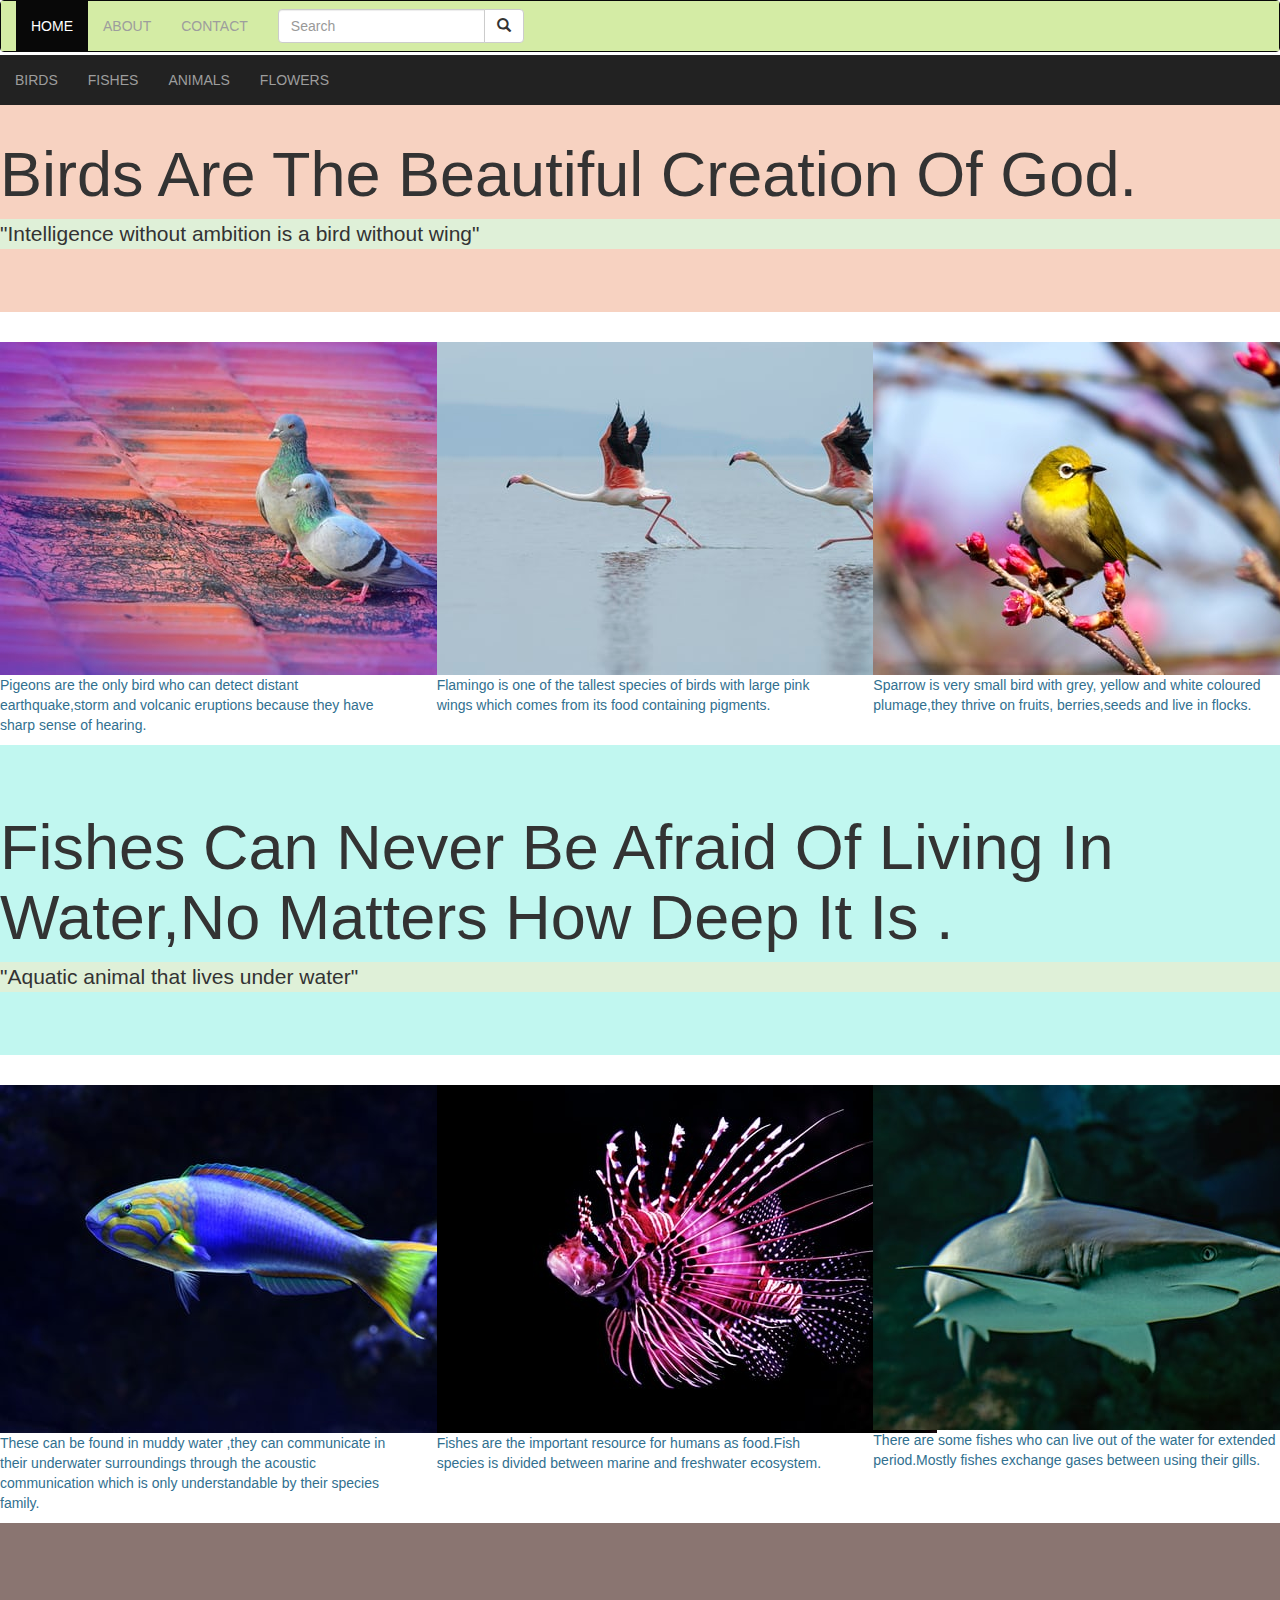
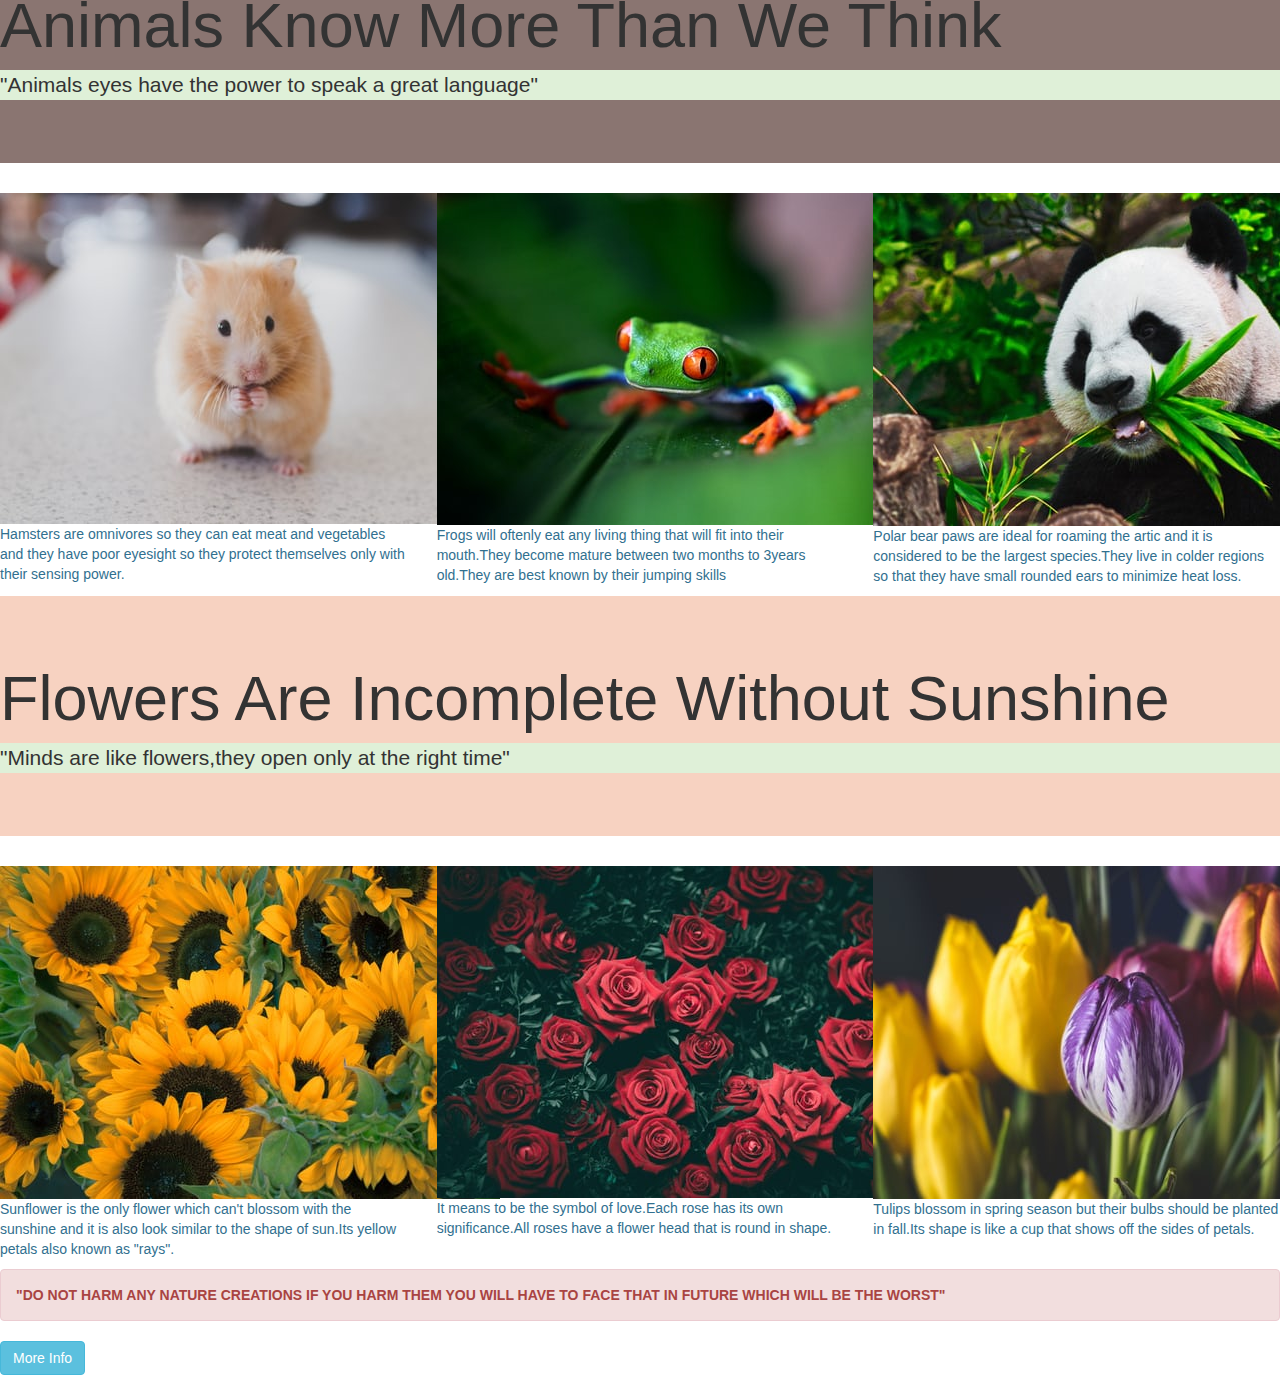
==== Bootstrap This/index.html @ 700aab02 "index" ====
<!DOCTYPE html> 
<html lang="en">
<head>
    <title>bootstrap This</title>
    <meta charset="utf-8">
  <meta name="viewport" content="width=device-width, initial-scale=1">
  <link rel="stylesheet" href="https://maxcdn.bootstrapcdn.com/bootstrap/3.4.1/css/bootstrap.min.css">
  <script src="https://ajax.googleapis.com/ajax/libs/jquery/3.5.1/jquery.min.js"></script>
  <script src="https://maxcdn.bootstrapcdn.com/bootstrap/3.4.1/js/bootstrap.min.js"></script>
</head>
<style>
body{
    position: relative;
}
.navbar-1{margin-top: 55px;}
</style>
    <nav class="navbar navbar-inverse bg-primary navbar-primary">
        <div class="container-fluid" style="background-color: rgb(212, 236, 165);">
            <ul class="nav navbar-nav">
                <li class="active"><a href="#">HOME</a></li>
                <li><a href="#">ABOUT</a></li>
                <li><a href="#">CONTACT</a></li>
            </ul>
                <form class=" navbar-form navbar-left" action="/action_page.php">
                    <div class="input-group">
                        <input type="text" class="form-control" placeholder="Search" name="search">
                <div class="input-group-btn">
                    <button class="btn btn-default" type="submit">
                        <i class="glyphicon glyphicon-search"></i>
                    </button>
                </div>
                    </div>
                </form>
    </nav>
    <body data-spy="scroll" data-target=".navbar-1" data-offset="50">
        <nav class="navbar-1 navbar-inverse navbar-fixed-top">
            <div class="container-fluid-1">
                <ul class="nav navbar-nav">
                    <li><a href="#Birds">BIRDS</a></li>
                    <li><a href="#Fishes">FISHES</a></li>
                    <li><a href="#Animals">ANIMALS</a></li>
                    <li><a href="#Flowers">FLOWERS</a></li>
                </ul>
            </div>
        </nav>

    
    <div class="container-fluid-1" id="Birds">
        <div class="jumbotron" style="background-color: rgb(247, 210, 193);">
            <h1 class="text-capitalize">Birds are the beautiful creation of god.</h1>
            <p class="bg-success">"Intelligence without ambition is a bird without wing"</p>
        </div>
    <div class="row">
        <div class="col-sm-4">
            <img src="images/image-2.jpg">
            <p class="text-info">Pigeons are the only bird who can detect distant earthquake,storm and volcanic eruptions because they have sharp sense of hearing.</p>
        </div>
        <div class="col-sm-4">
            <img src="images/image-3.jpg">
            <p class="text-info">Flamingo is one of the tallest species of birds with large pink wings which comes from its food containing pigments.</p>
        </div>
        <div class="col-sm-4">
            <img src="images/image-4.jpg">
            <p class="text-info">Sparrow is very small bird with grey, yellow and white coloured plumage,they thrive on fruits, berries,seeds and live in flocks.</p>
        </div>
    </div>
    </div>

    <div class="container-fluid-1" id="Fishes">
        <div class="jumbotron" style="background-color: rgb(193, 247, 240);">
            <h1 class="text-capitalize">Fishes can never be afraid of  living in water,no matters how deep it is .</h1>
            <p class="bg-success">"Aquatic animal that lives under water"</p>
        </div>
    <div class="row">
        <div class="col-sm-4">
            <img src="images/image-6.jpg">
            <p class="text-info"> These can be found in muddy water ,they can communicate in their underwater surroundings through the acoustic communication which is only understandable by their species family.</p>
        </div>
        <div class="col-sm-4">
            <img src="images/image-7.jpg">
            <p class="text-info">Fishes are the important resource for humans as food.Fish species is divided between marine and freshwater ecosystem.</p>
        </div>
        <div class="col-sm-4">
            <img src="images/image-8.jpg">
            <p class="text-info">There are some fishes who can live out of the water for extended period.Mostly fishes exchange gases between using their gills.</p>
        </div>
    </div>
</div>
 
    <div class="container-fluid-1" id="Animals">
        <div class="jumbotron" style="background-color: rgb(138, 117, 113);">
            <h1 class="text-capitalize">Animals know more than we think</h1>
            <p class="bg-success">"Animals eyes have the power to speak a great language"</p>
        </div>
    </div>
    <div class="row">
        <div class="col-sm-4">
            <img src="images/image-9.jpg">
            <p class="text-info">Hamsters are omnivores so they can eat meat and vegetables and they have poor eyesight so they protect themselves only with their sensing power.</p>
        </div>
        <div class="col-sm-4">
            <img src="images/image-10.jpg">
            <p class="text-info">Frogs will oftenly eat any living thing that will fit into their mouth.They become mature between two months to 3years old.They are best known by their jumping skills</p>
        </div>
        <div class="col-sm-4">
            <img src="images/image-11.jpg">
            <p class="text-info">Polar bear paws are ideal for roaming the artic and it is considered to be the largest species.They live in colder regions so that they have small rounded ears to minimize heat loss.</p>
        </div>
    </div>
</div>

<div class="container-fluid-1" id="Flowers">
    <div class="jumbotron" style="background-color: rgb(247, 210, 193);">
        <h1 class="text-capitalize">Flowers are incomplete without sunshine </h1>
        <p class="bg-success">"Minds are like flowers,they open only at the right time"</p>
    </div>
<div class="row">
    <div class="col-sm-4">
        <img src="images/image-12.jpg">
        <p class="text-info">Sunflower is the only flower which can't blossom with the sunshine and it is also look similar to the shape of sun.Its yellow petals also known as "rays".</p>
    </div>
    <div class="col-sm-4">
        <img src="images/image-13.jpg">
        <p class="text-info">It means to be the symbol of love.Each rose has its own significance.All roses have a flower head that is round in shape.</p>
    </div>
    <div class="col-sm-4">
        <img src="images/image-14.jpg">
        <p class="text-info">Tulips blossom in spring season but their bulbs should be planted in fall.Its shape is like a cup that shows off the sides of petals.</p>
    </div>
</div>
</div>
<div class="alert alert-danger" >
    <strong>"DO NOT HARM ANY NATURE CREATIONS IF YOU HARM THEM YOU WILL HAVE TO FACE THAT IN FUTURE WHICH WILL BE THE WORST"</strong>
</div>
<button type="button" class="btn btn-info" data-toggle="collapse" data-target="#demo" class="alig-center">More Info</button>
        <div id="demo" class="collapse" >Lorem ipsum dolor sit amet consectetur adipisicing elit. Iste natus non culpa quaerat aspernatur perspiciatis alias provident, cum nostrum magnam ut? Similique obcaecati omnis quae id sed repellendus facere qui?</div>
    
</body>
</html>
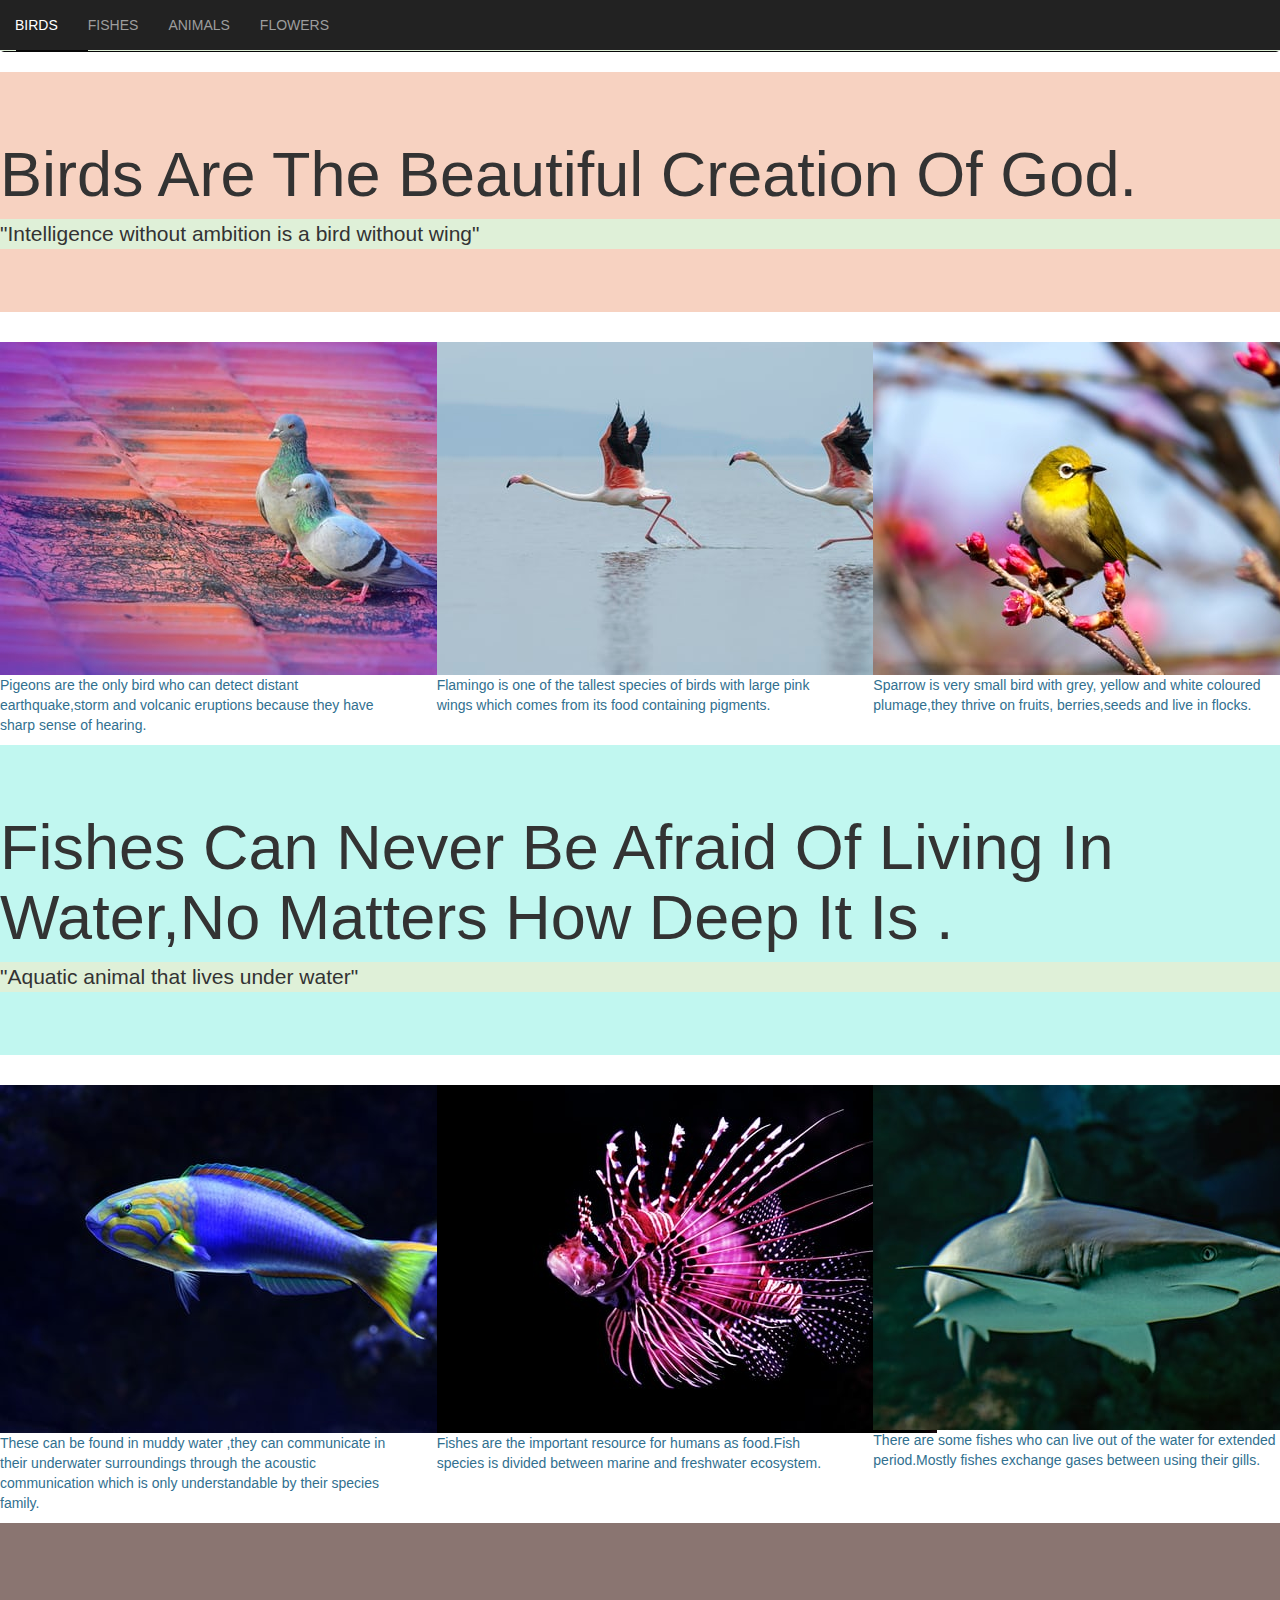
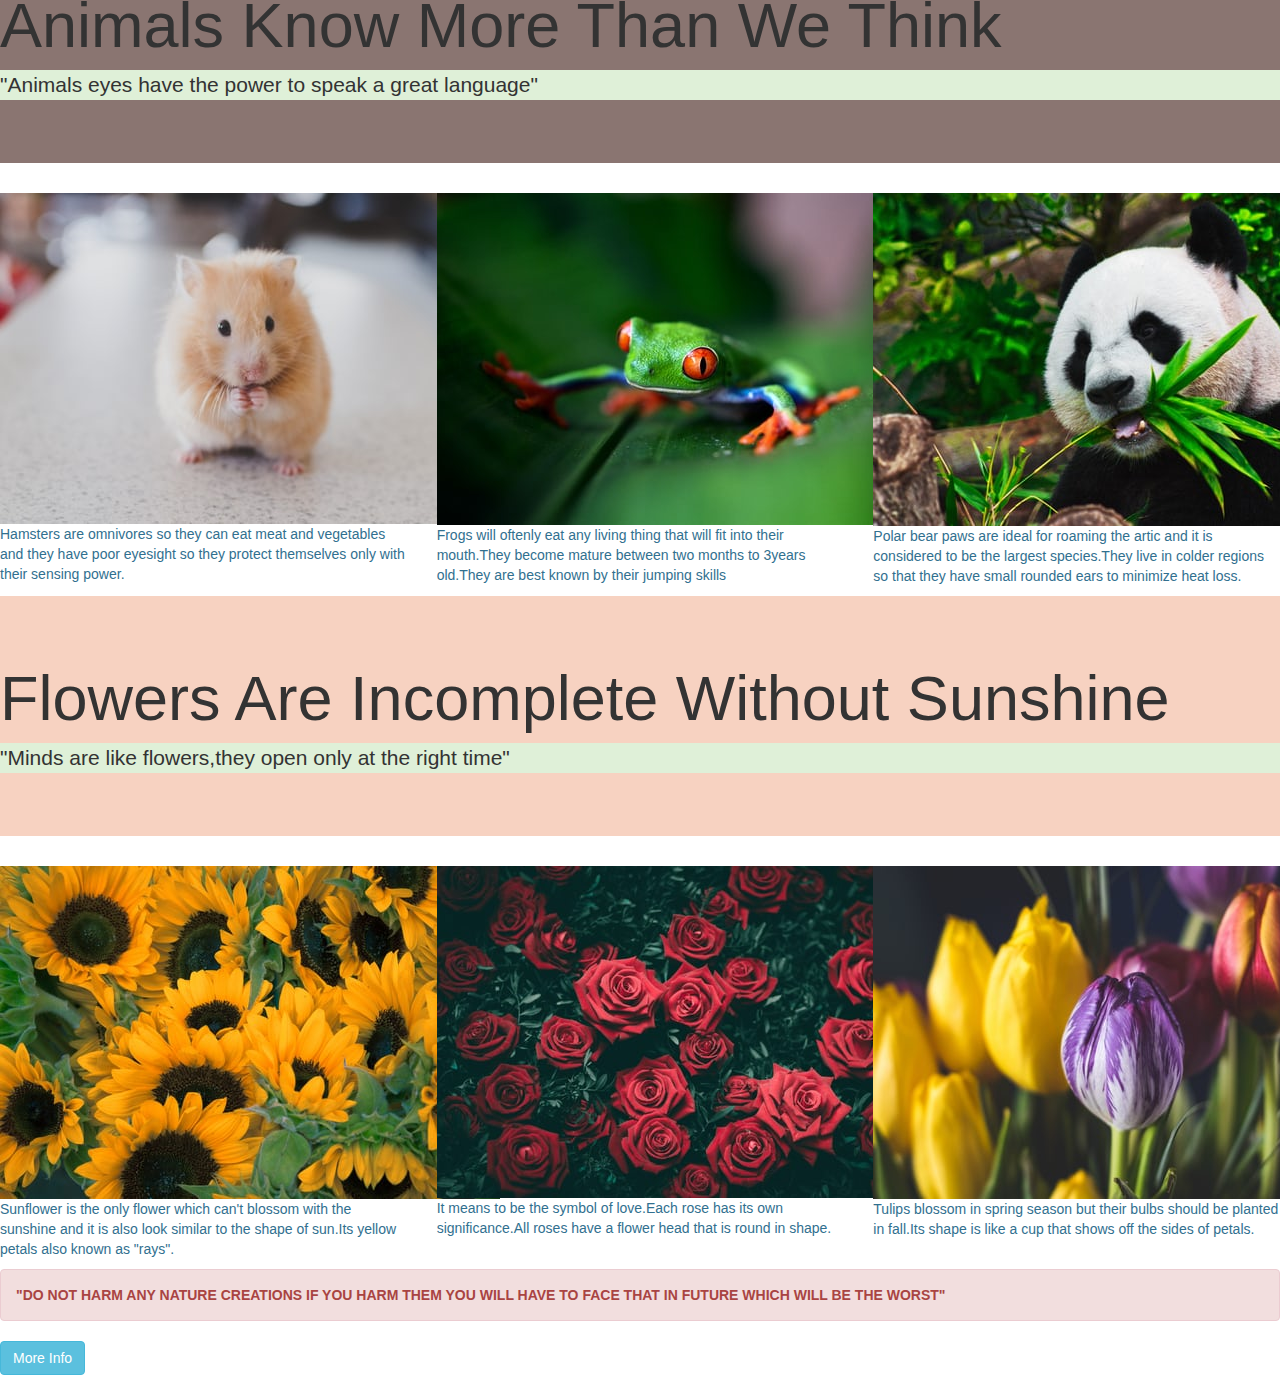
==== commit a4725d94: "index" ====
--- a/Bootstrap This/index.html
+++ b/Bootstrap This/index.html
@@ -8,14 +8,9 @@
   <script src="https://ajax.googleapis.com/ajax/libs/jquery/3.5.1/jquery.min.js"></script>
   <script src="https://maxcdn.bootstrapcdn.com/bootstrap/3.4.1/js/bootstrap.min.js"></script>
 </head>
-<style>
-body{
-    position: relative;
-}
-.navbar-1{margin-top: 55px;}
-</style>
+<body class="position-relative">
     <nav class="navbar navbar-inverse bg-primary navbar-primary">
-        <div class="container-fluid" style="background-color: rgb(212, 236, 165);">
+        <div class="container-fluid bg-success">
             <ul class="nav navbar-nav">
                 <li class="active"><a href="#">HOME</a></li>
                 <li><a href="#">ABOUT</a></li>
@@ -33,7 +28,7 @@
                 </form>
     </nav>
     <body data-spy="scroll" data-target=".navbar-1" data-offset="50">
-        <nav class="navbar-1 navbar-inverse navbar-fixed-top">
+        <nav class="navbar-1 navbar-inverse navbar-fixed-top mt-4">
             <div class="container-fluid-1">
                 <ul class="nav navbar-nav">
                     <li><a href="#Birds">BIRDS</a></li>
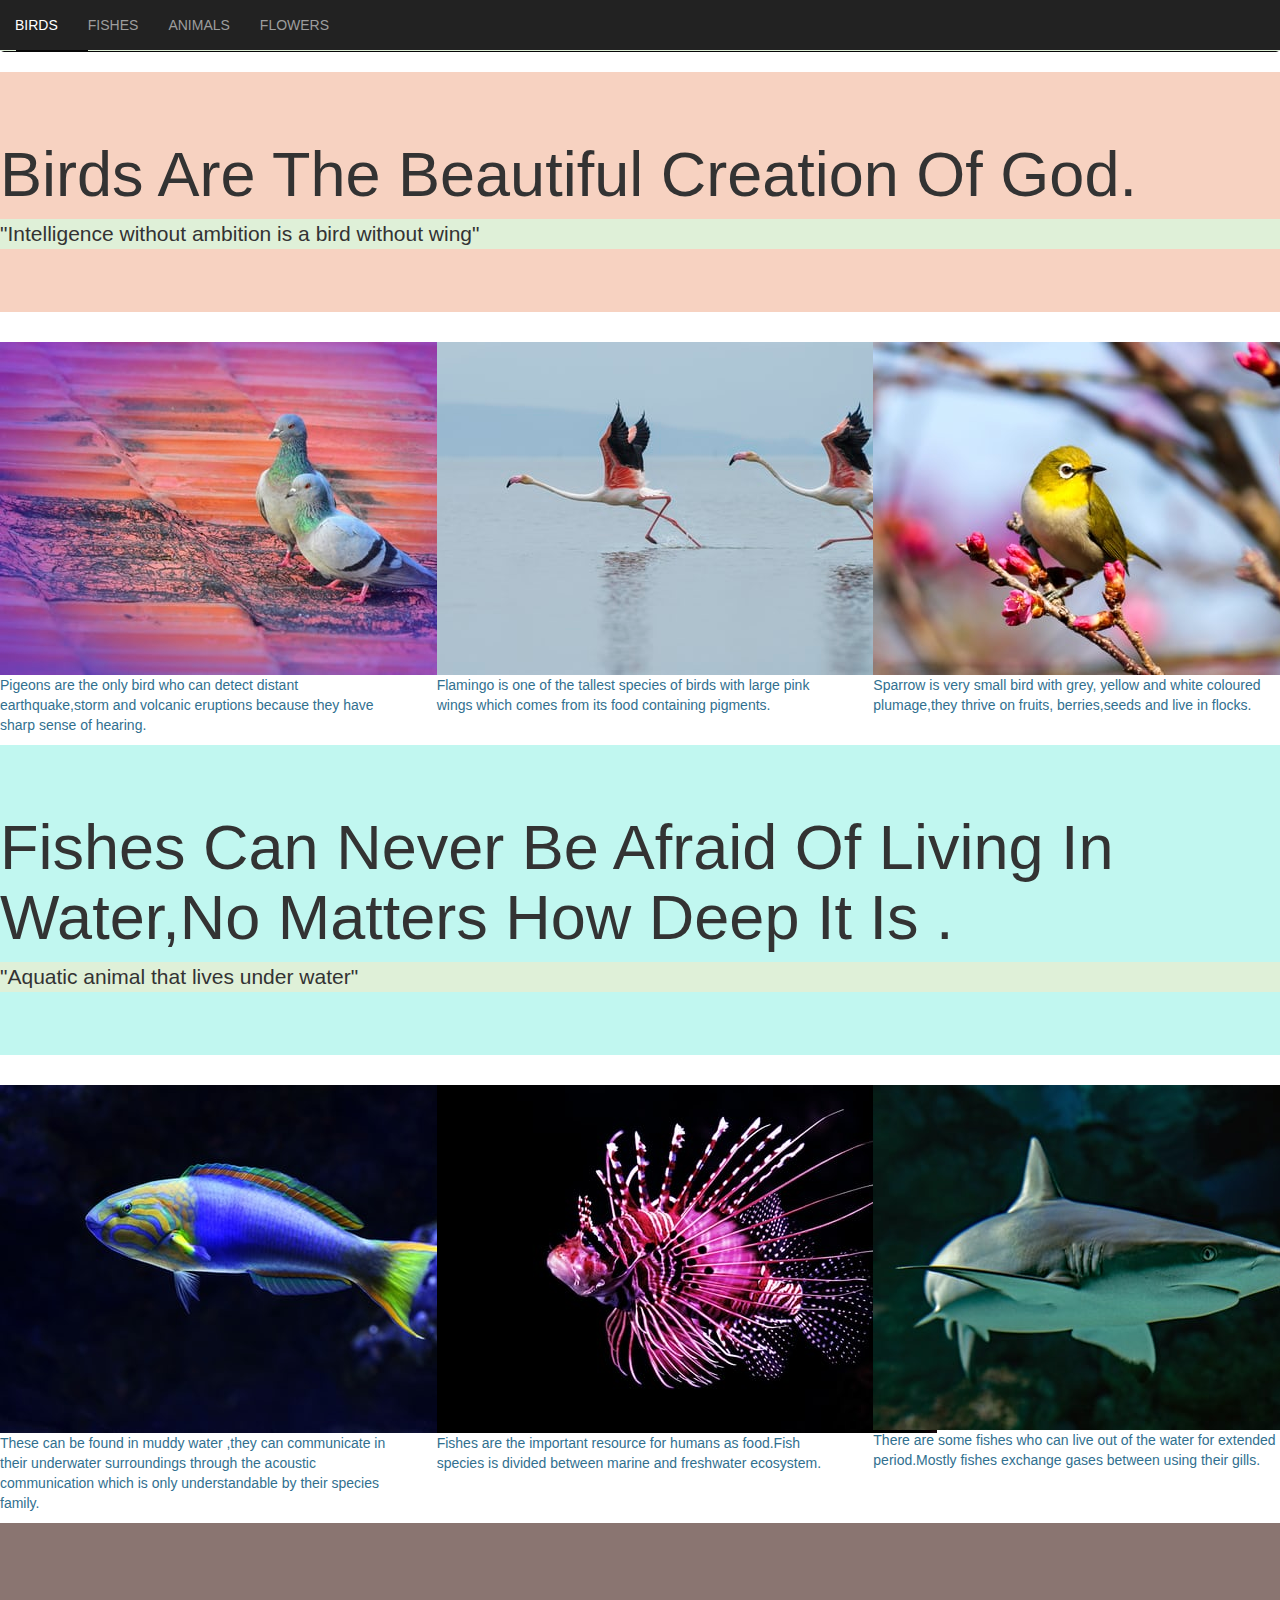
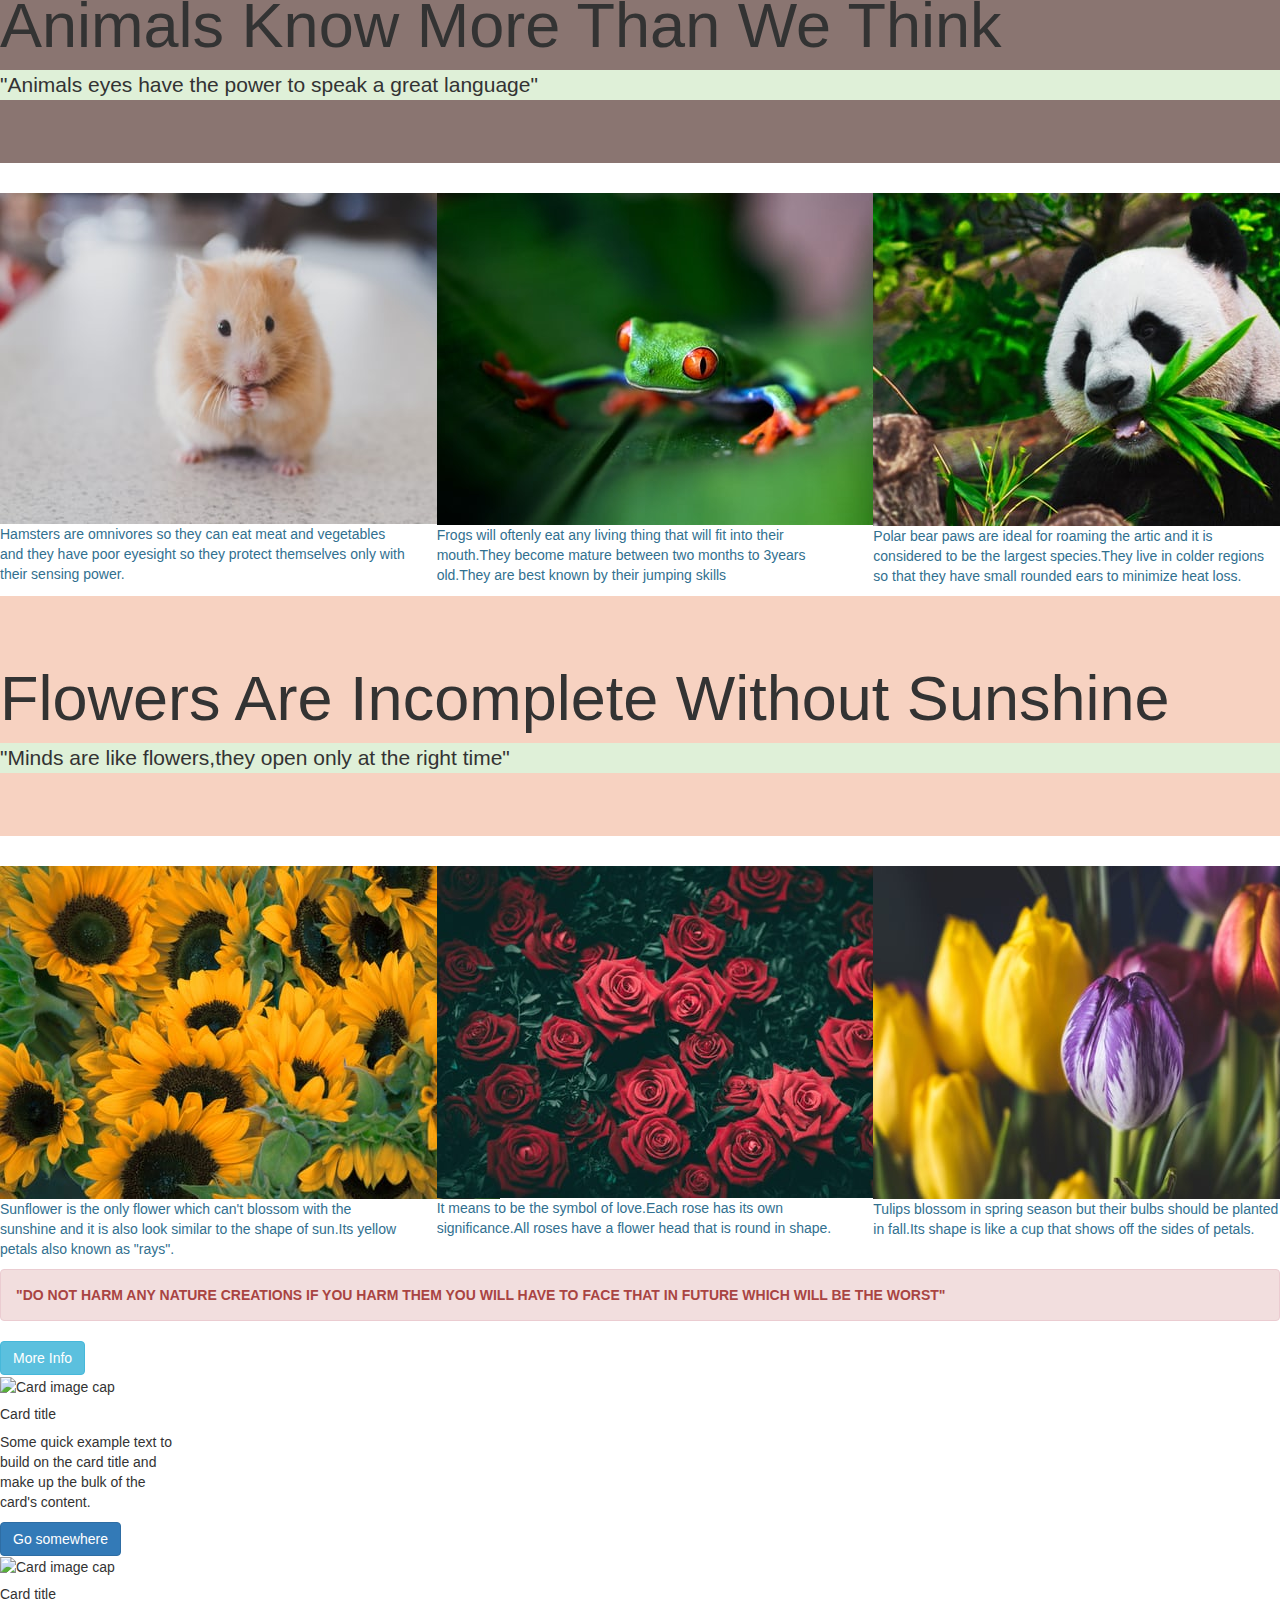
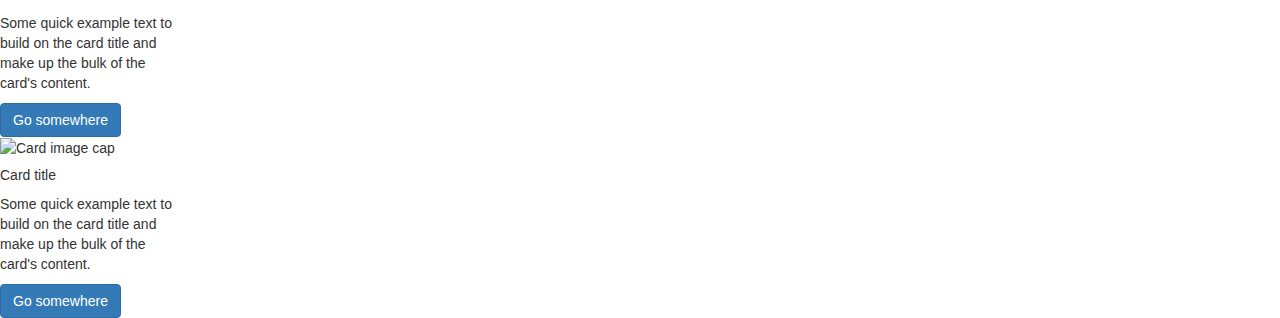
==== commit 254a284f: "index" ====
--- a/Bootstrap This/index.html
+++ b/Bootstrap This/index.html
@@ -28,7 +28,7 @@
                 </form>
     </nav>
     <body data-spy="scroll" data-target=".navbar-1" data-offset="50">
-        <nav class="navbar-1 navbar-inverse navbar-fixed-top mt-4">
+        <nav class="navbar-1 navbar-inverse navbar-fixed-top ">
             <div class="container-fluid-1">
                 <ul class="nav navbar-nav">
                     <li><a href="#Birds">BIRDS</a></li>
@@ -129,6 +129,27 @@
 </div>
 <button type="button" class="btn btn-info" data-toggle="collapse" data-target="#demo" class="alig-center">More Info</button>
         <div id="demo" class="collapse" >Lorem ipsum dolor sit amet consectetur adipisicing elit. Iste natus non culpa quaerat aspernatur perspiciatis alias provident, cum nostrum magnam ut? Similique obcaecati omnis quae id sed repellendus facere qui?</div>
-    
+        <div class="card" style="width: 18rem;">
+            <img class="card-img-top" src="..." alt="Card image cap">
+            <div class="card-body">
+              <h5 class="card-title">Card title</h5>
+              <p class="card-text">Some quick example text to build on the card title and make up the bulk of the card's content.</p>
+              <a href="#" class="btn btn-primary">Go somewhere</a>
+            </div>
+          <div class="card" style="width: 18rem;">
+            <img class="card-img-top" src="..." alt="Card image cap">
+            <div class="card-body">
+              <h5 class="card-title">Card title</h5>
+              <p class="card-text">Some quick example text to build on the card title and make up the bulk of the card's content.</p>
+              <a href="#" class="btn btn-primary">Go somewhere</a>
+            </div>
+          <div class="card" style="width: 18rem;">
+            <img class="card-img-top" src="..." alt="Card image cap">
+            <div class="card-body">
+              <h5 class="card-title">Card title</h5>
+              <p class="card-text">Some quick example text to build on the card title and make up the bulk of the card's content.</p>
+              <a href="#" class="btn btn-primary">Go somewhere</a>
+            </div>
+          </div>
 </body>
 </html>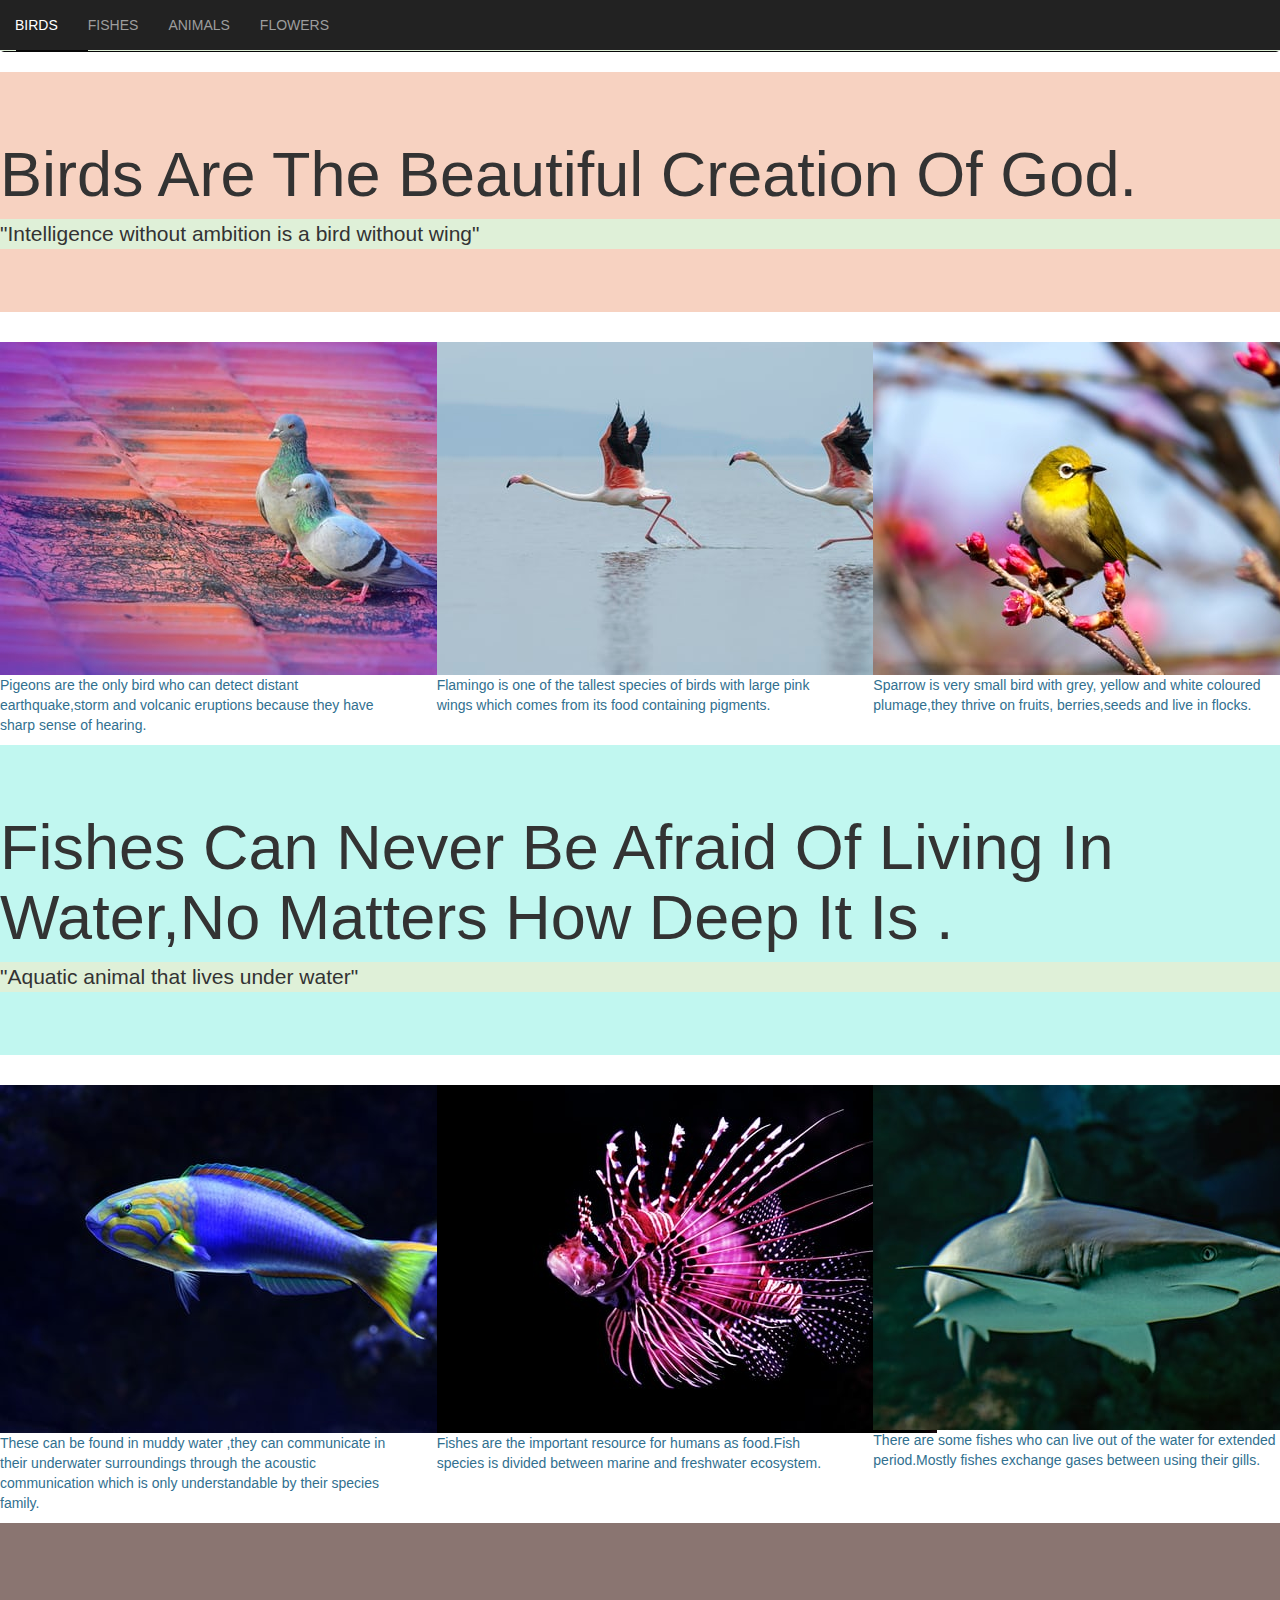
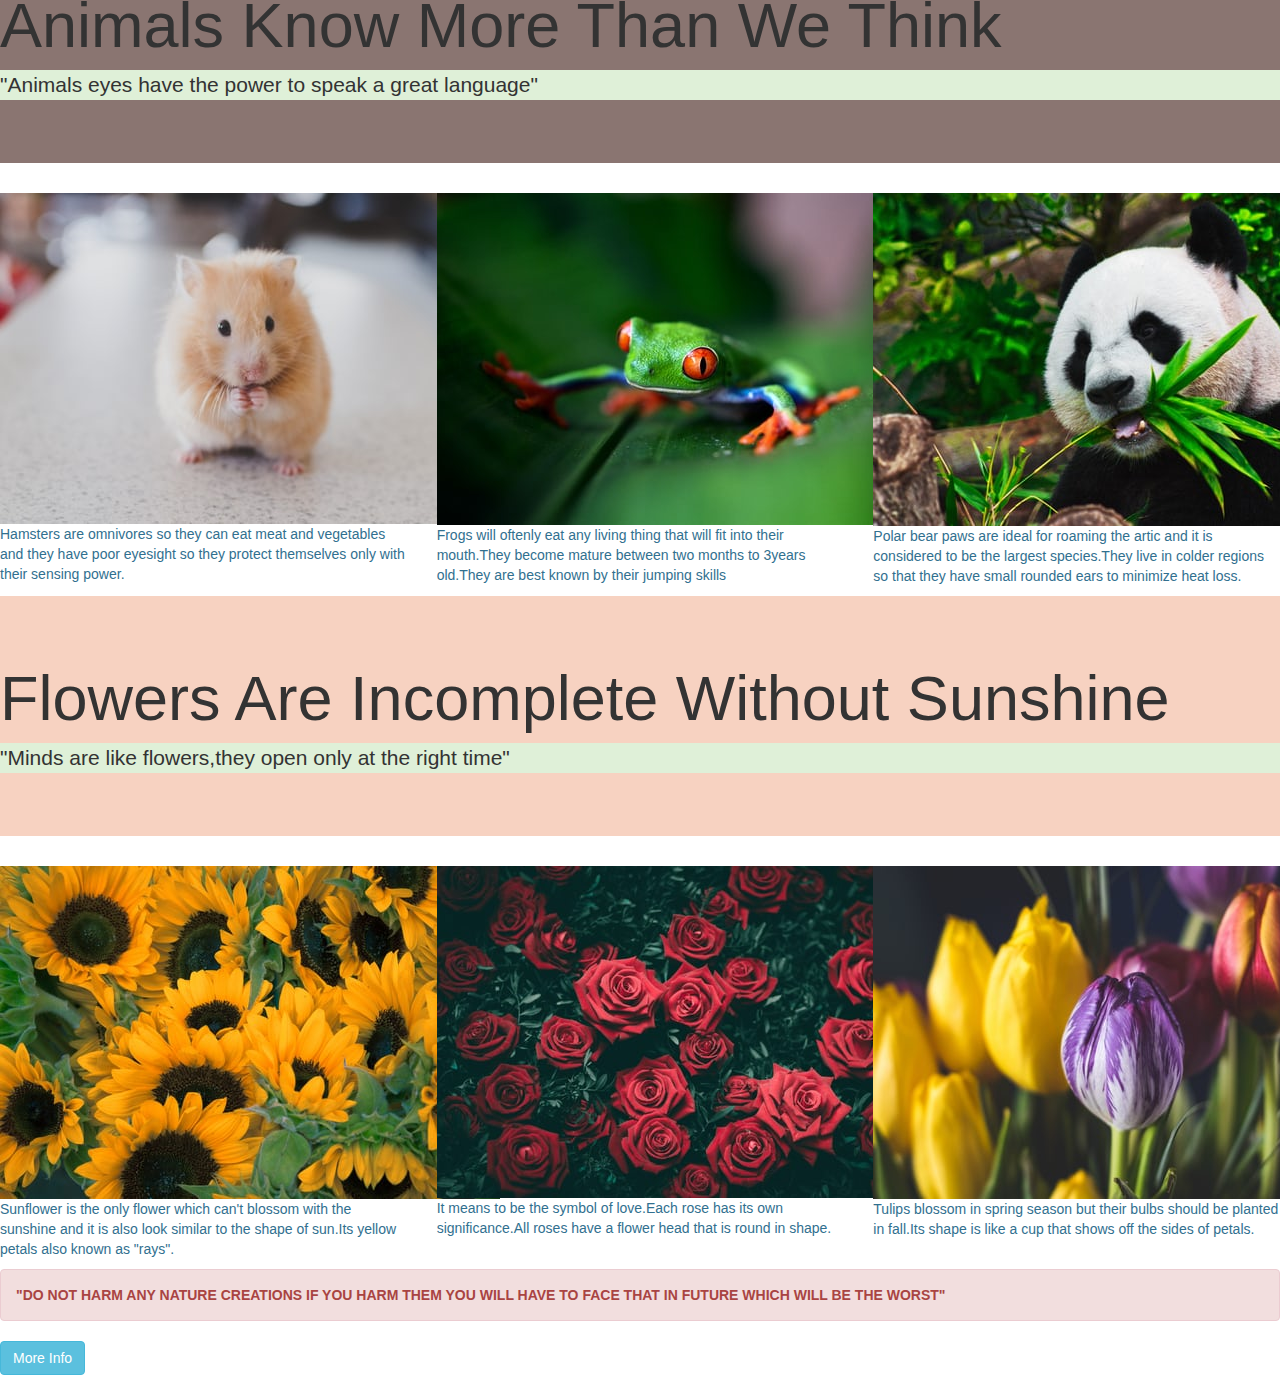
==== commit 16fa0926: "images" ====
--- a/Bootstrap This/index.html
+++ b/Bootstrap This/index.html
@@ -129,27 +129,6 @@
 </div>
 <button type="button" class="btn btn-info" data-toggle="collapse" data-target="#demo" class="alig-center">More Info</button>
         <div id="demo" class="collapse" >Lorem ipsum dolor sit amet consectetur adipisicing elit. Iste natus non culpa quaerat aspernatur perspiciatis alias provident, cum nostrum magnam ut? Similique obcaecati omnis quae id sed repellendus facere qui?</div>
-        <div class="card" style="width: 18rem;">
-            <img class="card-img-top" src="..." alt="Card image cap">
-            <div class="card-body">
-              <h5 class="card-title">Card title</h5>
-              <p class="card-text">Some quick example text to build on the card title and make up the bulk of the card's content.</p>
-              <a href="#" class="btn btn-primary">Go somewhere</a>
-            </div>
-          <div class="card" style="width: 18rem;">
-            <img class="card-img-top" src="..." alt="Card image cap">
-            <div class="card-body">
-              <h5 class="card-title">Card title</h5>
-              <p class="card-text">Some quick example text to build on the card title and make up the bulk of the card's content.</p>
-              <a href="#" class="btn btn-primary">Go somewhere</a>
-            </div>
-          <div class="card" style="width: 18rem;">
-            <img class="card-img-top" src="..." alt="Card image cap">
-            <div class="card-body">
-              <h5 class="card-title">Card title</h5>
-              <p class="card-text">Some quick example text to build on the card title and make up the bulk of the card's content.</p>
-              <a href="#" class="btn btn-primary">Go somewhere</a>
-            </div>
-          </div>
+        
 </body>
 </html>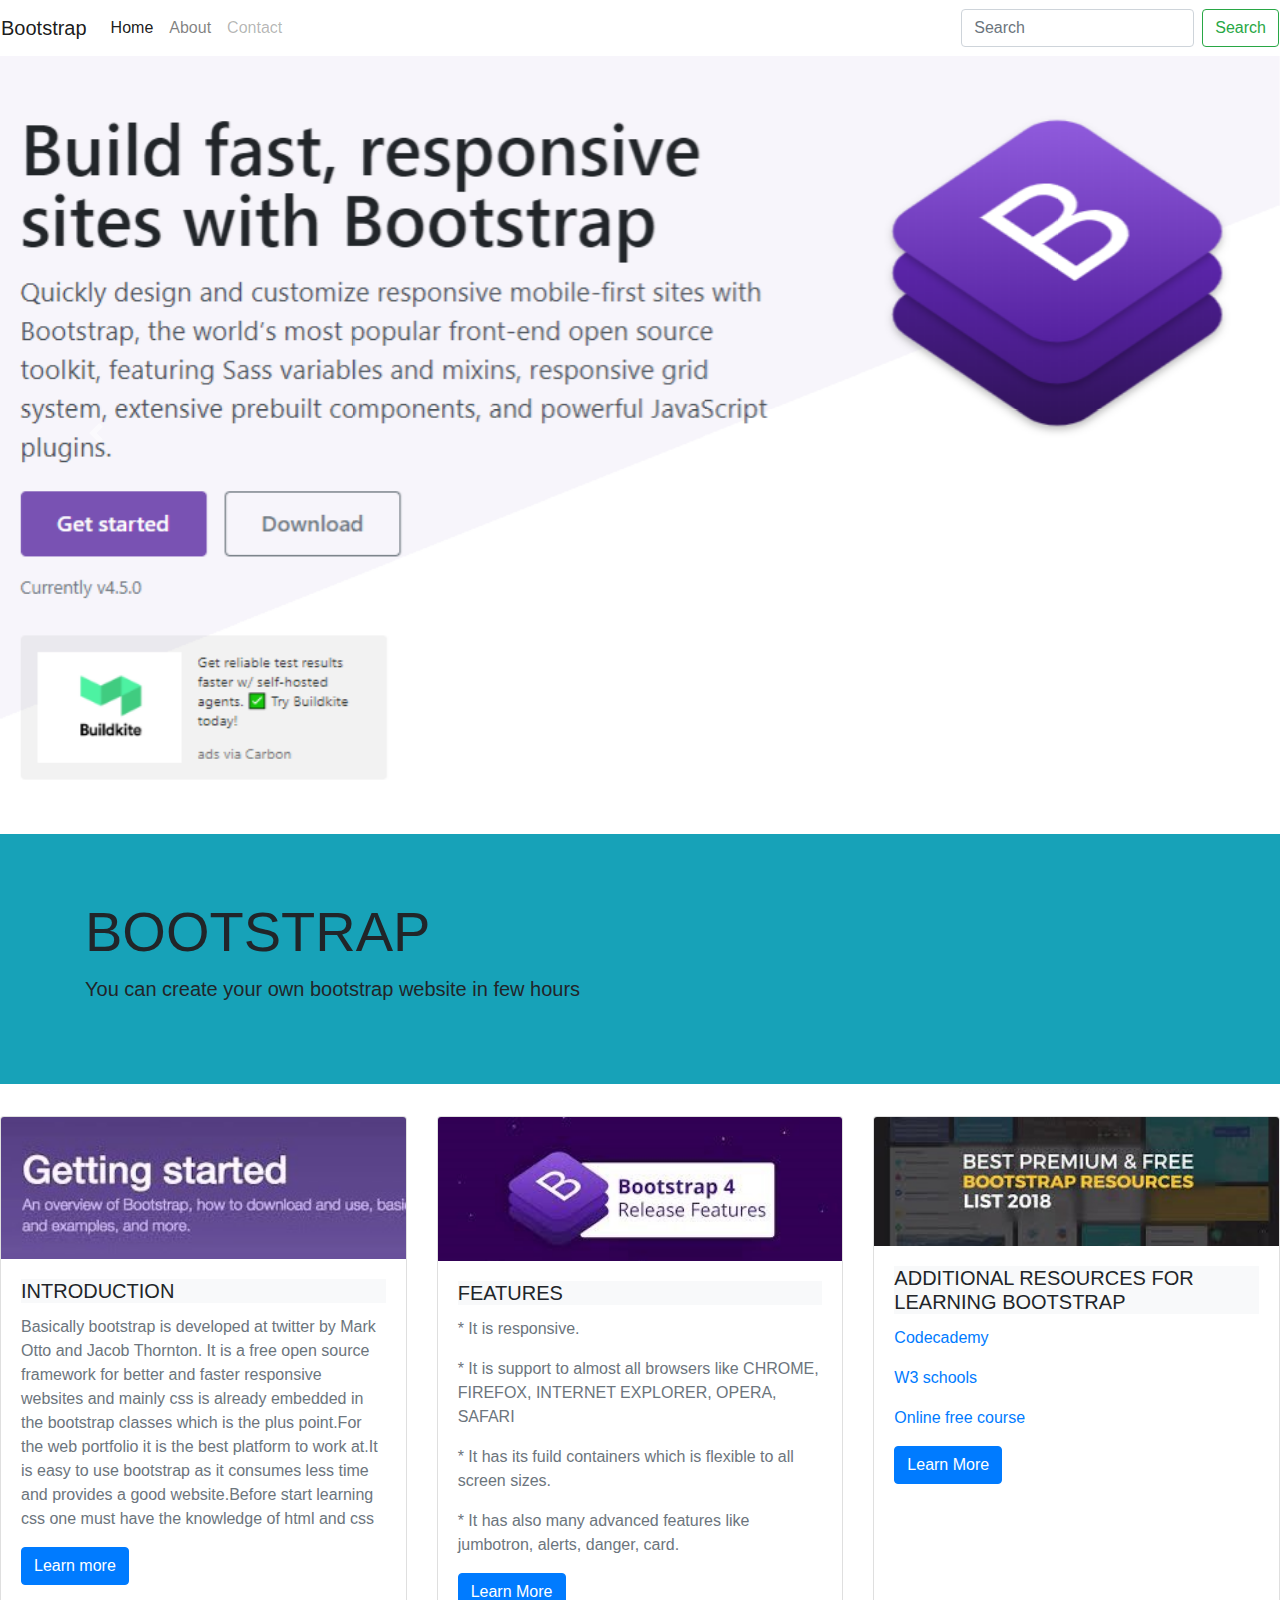
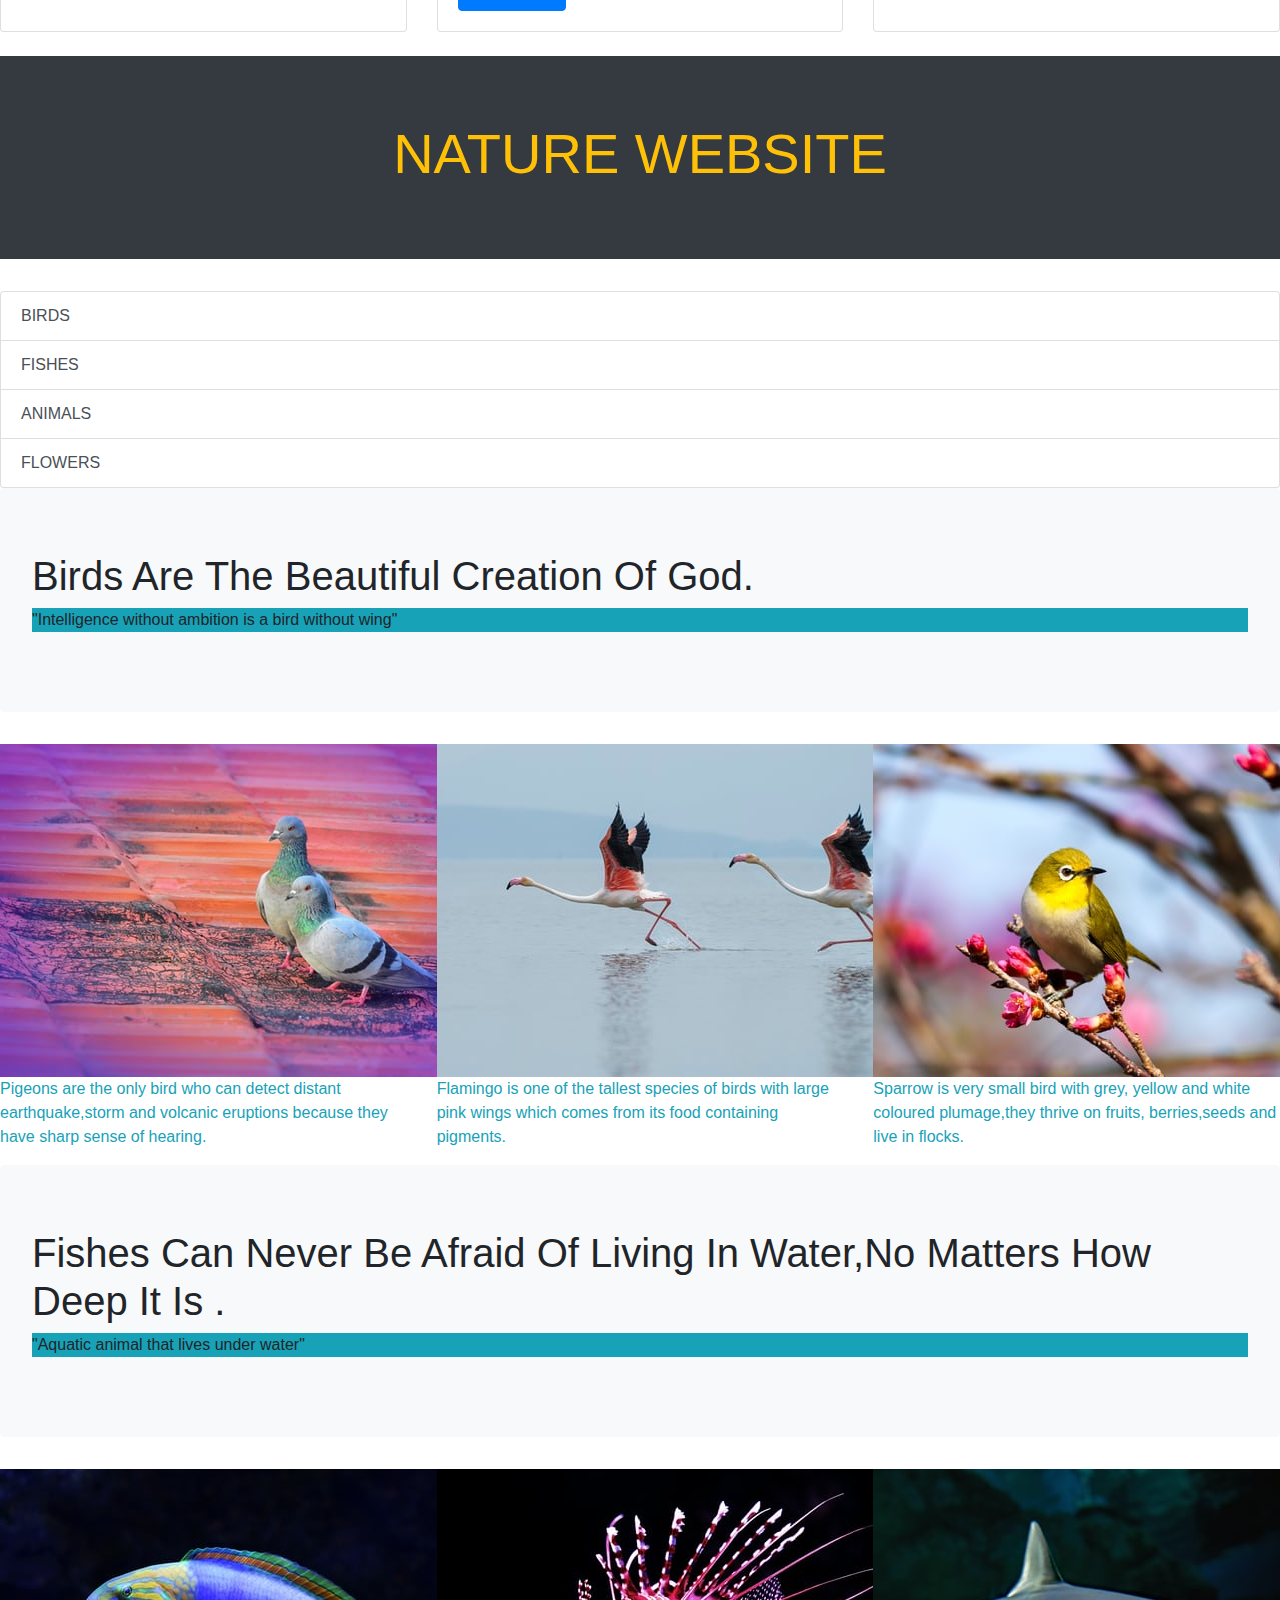
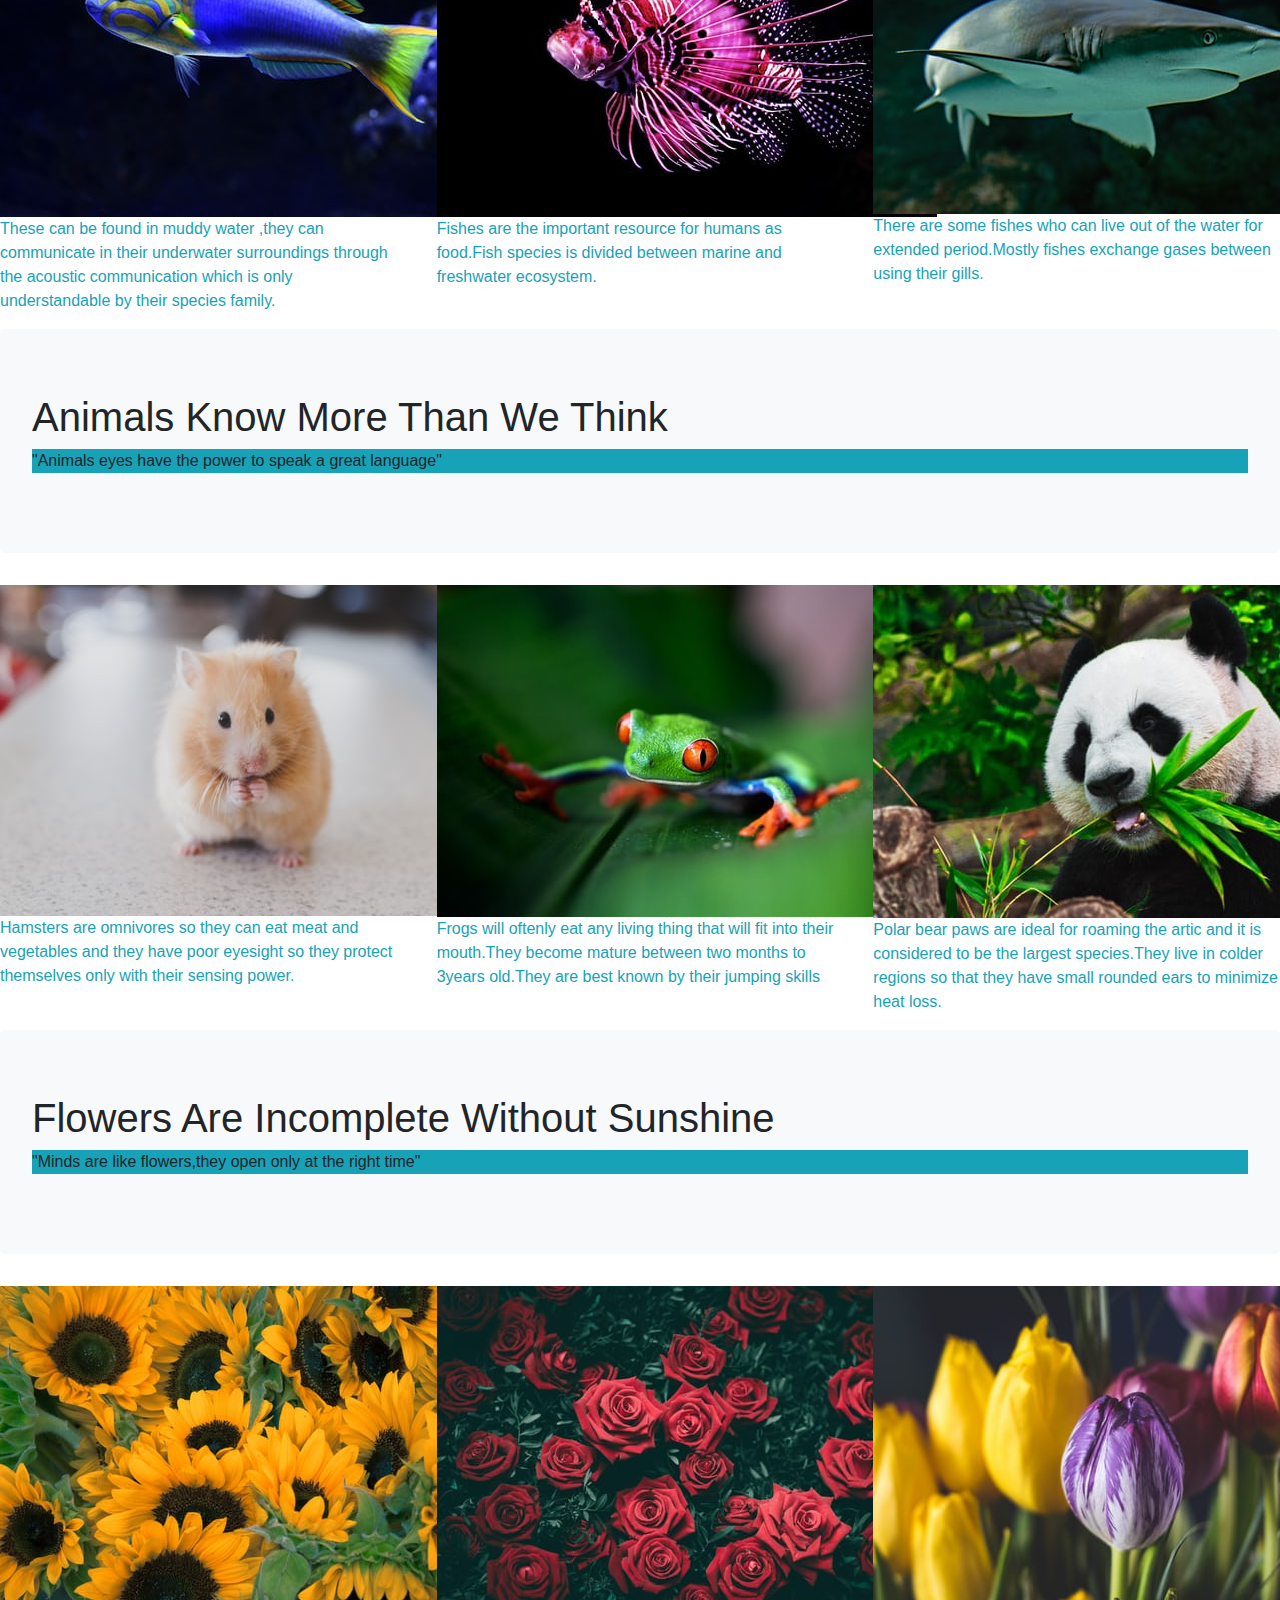
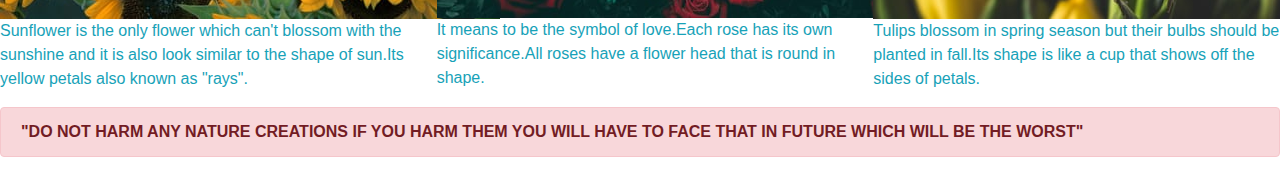
==== commit 81d1af9a: "index" ====
--- a/Bootstrap This/index.html
+++ b/Bootstrap This/index.html
@@ -1,134 +1,216 @@
-<!DOCTYPE html> 
+<!doctype html>
 <html lang="en">
-<head>
-    <title>bootstrap This</title>
+  <head>
+    <!-- Required meta tags -->
     <meta charset="utf-8">
-  <meta name="viewport" content="width=device-width, initial-scale=1">
-  <link rel="stylesheet" href="https://maxcdn.bootstrapcdn.com/bootstrap/3.4.1/css/bootstrap.min.css">
-  <script src="https://ajax.googleapis.com/ajax/libs/jquery/3.5.1/jquery.min.js"></script>
-  <script src="https://maxcdn.bootstrapcdn.com/bootstrap/3.4.1/js/bootstrap.min.js"></script>
-</head>
-<body class="position-relative">
-    <nav class="navbar navbar-inverse bg-primary navbar-primary">
-        <div class="container-fluid bg-success">
-            <ul class="nav navbar-nav">
-                <li class="active"><a href="#">HOME</a></li>
-                <li><a href="#">ABOUT</a></li>
-                <li><a href="#">CONTACT</a></li>
-            </ul>
-                <form class=" navbar-form navbar-left" action="/action_page.php">
-                    <div class="input-group">
-                        <input type="text" class="form-control" placeholder="Search" name="search">
-                <div class="input-group-btn">
-                    <button class="btn btn-default" type="submit">
-                        <i class="glyphicon glyphicon-search"></i>
-                    </button>
+    <meta name="viewport" content="width=device-width, initial-scale=1, shrink-to-fit=no">
+
+    <!-- Bootstrap CSS -->
+    <link rel="stylesheet" href="https://maxcdn.bootstrapcdn.com/bootstrap/4.0.0/css/bootstrap.min.css" integrity="sha384-Gn5384xqQ1aoWXA+058RXPxPg6fy4IWvTNh0E263XmFcJlSAwiGgFAW/dAiS6JXm" crossorigin="anonymous">
+
+    <title>Bootstrap this</title>
+  </head>
+  <body>
+    <div class="container-xl">
+        <header class="row">
+            <nav class=" col-12 navbar navbar-expand-lg navbar-light bg-body">
+                <button class="navbar-toggler" type="button" data-toggle="collapse" data-target="#navbarTogglerDemo01" aria-controls="navbarTogglerDemo01" aria-expanded="false" aria-label="Toggle navigation">
+                  <span class="navbar-toggler-icon"></span>
+                </button>
+                <div class="collapse navbar-collapse" id="navbarTogglerDemo01">
+                  <a class="navbar-brand" href="#">Bootstrap</a>
+                  <ul class="navbar-nav mr-auto mt-2 mt-lg-0">
+                    <li class="nav-item active">
+                      <a class="nav-link" href="#">Home <span class="sr-only">(current)</span></a>
+                    </li>
+                    <li class="nav-item">
+                      <a class="nav-link" href="#">About</a>
+                    </li>
+                    <li class="nav-item">
+                      <a class="nav-link disabled" href="#">Contact</a>
+                    </li>
+                  </ul>
+                  <form class="form-inline my-2 my-lg-0">
+                    <input class="form-control mr-sm-2" type="search" placeholder="Search" aria-label="Search">
+                    <button class="btn btn-outline-success my-2 my-sm-0" type="submit">Search</button>
+                  </form>
                 </div>
-                    </div>
-                </form>
-    </nav>
-    <body data-spy="scroll" data-target=".navbar-1" data-offset="50">
-        <nav class="navbar-1 navbar-inverse navbar-fixed-top ">
-            <div class="container-fluid-1">
-                <ul class="nav navbar-nav">
-                    <li><a href="#Birds">BIRDS</a></li>
-                    <li><a href="#Fishes">FISHES</a></li>
-                    <li><a href="#Animals">ANIMALS</a></li>
-                    <li><a href="#Flowers">FLOWERS</a></li>
-                </ul>
-            </div>
-        </nav>
-
+              </nav>
+        </header>
+        <div id="carouselExampleControls" class="carousel slide" data-ride="carousel">
+            <div class="carousel-inner">
+              <div class="carousel-item active">
+                <img class="d-block w-100" src="images/b1.jpg" alt="placeholder image">
+              </div>
+              <div class="carousel-item">
+                <img class="d-block w-100" src="images/b2.jpg" alt="placeholder image">
+              </div>
+              <div class="carousel-item">
+                <img class="d-block w-100" src="images/b3.jpg" alt="placeholder image">
+              </div>
+              <div class="carousel-item">
+                <img class="d-block w-100" src="images/b4.jpg" alt="placeholder image">
+              </div>
+            </div>
+            <a class="carousel-control-prev" href="#carouselExampleControls" role="button" data-slide="prev">
+              <span class="carousel-control-prev-icon" aria-hidden="true"></span>
+              <span class="sr-only">Previous</span>
+            </a>
+            <a class="carousel-control-next" href="#carouselExampleControls" role="button" data-slide="next">
+              <span class="carousel-control-next-icon" aria-hidden="true"></span>
+              <span class="sr-only">Next</span>
+            </a>
+          </div>
+
+          <div class="jumbotron jumbotron-fluid bg-info mt-4">
+            <div class="container">
+              <h1 class="display-4"> BOOTSTRAP</h1>
+              <p class="lead">You can create your own bootstrap website in few hours</p>
+            </div>
+          </div>
+
+          <div class="card-deck mt-4">
+            <div class="card">
+              <img class="card-img-top" src="images/b6.jpg" alt="placeholder image">
+              <div class="card-body">
+                <h5 class="card-title bg-light">INTRODUCTION</h5>
+                <p class="card-text text-muted"> Basically bootstrap is developed at twitter by Mark Otto and Jacob Thornton.
+                 It is a free open source framework for better and faster responsive websites and mainly css is already embedded in the bootstrap classes which is the plus point.For the web portfolio it is the best platform to work at.It is easy to use bootstrap as it consumes less time and provides a good website.Before start learning css one must have the knowledge of html and css</p>
+                 <a href="#" class="btn btn-primary">Learn more</a>
+              </div>
+            </div>
+            <div class="card">
+              <img class="card-img-top" src="images/b8.jpg" alt="placeholder image">
+              <div class="card-body">
+                <h5 class="card-title bg-light">FEATURES</h5>
+                <p class="card-text text-muted">* It is responsive.</p>
+                <p class="text-muted">* It is support to almost all browsers like CHROME, FIREFOX, INTERNET EXPLORER, OPERA, SAFARI</p>
+                <p class="text-muted">* It has its fuild containers which is flexible to all screen sizes.</p>
+                <p class="text-muted">* It has also many advanced features like jumbotron, alerts, danger, card.</p>
+                <a href="#" class="btn btn-primary">Learn More</a>
+              </div>
+            </div>
+            <div class="card">
+              <img class="card-img-top" src="images/b7.jpg" alt="Card image cap">
+              <div class="card-body">
+                <h5 class="card-title bg-light">ADDITIONAL RESOURCES FOR LEARNING BOOTSTRAP</h5>
+                <p class="card-text text-danger"> <a href="https://www.codecademy.com/catalog">Codecademy</a></p>
+                <p class="card-text text-danger"> <a href="https://www.w3schools.com/bootstrap/default.asp">W3 schools</a></p>
+                <p class="card-text text-danger"> <a href="https://getbootstrap.com/">Online free course</a></p>
+                <a href="#" class="btn btn-primary">Learn More</a>
+              </div>
+            </div>
+          </div>
+
+          <div class="jumbotron jumbotron-fluid mt-4 bg-dark">
+            <div class="container">
+              <h1 class="display-4 text-center text-warning">NATURE WEBSITE</h1>
+            </div>
+          </div>
+
+          <div id="list-example" class="list-group mt-4">
+            <a class="list-group-item list-group-item-action" href="#Birds">BIRDS</a>
+            <a class="list-group-item list-group-item-action" href="#Fishes">FISHES</a>
+            <a class="list-group-item list-group-item-action" href="#Animals">ANIMALS</a>
+            <a class="list-group-item list-group-item-action" href="#Flowers">FLOWERS</a>
+          </div>
+          <div data-spy="scroll" data-target="#list-example" data-offset="0" class="scrollspy-example">
+            <div class="container-fluid-1" id="Birds">
+            <div class="jumbotron bg-light">
+                <h1 class="text-capitalize">Birds are the beautiful creation of god.</h1>
+                <p class="bg-info">"Intelligence without ambition is a bird without wing"</p>
+            </div>
+        <div class="row">
+            <div class="col-sm-4">
+                <img src="images/image-2.jpg">
+                <p class="text-info">Pigeons are the only bird who can detect distant earthquake,storm and volcanic eruptions because they have sharp sense of hearing.</p>
+            </div>
+            <div class="col-sm-4">
+                <img src="images/image-3.jpg">
+                <p class="text-info">Flamingo is one of the tallest species of birds with large pink wings which comes from its food containing pigments.</p>
+            </div>
+            <div class="col-sm-4">
+                <img src="images/image-4.jpg">
+                <p class="text-info">Sparrow is very small bird with grey, yellow and white coloured plumage,they thrive on fruits, berries,seeds and live in flocks.</p>
+            </div>
+        </div>
+        </div>
     
-    <div class="container-fluid-1" id="Birds">
-        <div class="jumbotron" style="background-color: rgb(247, 210, 193);">
-            <h1 class="text-capitalize">Birds are the beautiful creation of god.</h1>
-            <p class="bg-success">"Intelligence without ambition is a bird without wing"</p>
+        <div class="container-fluid-1" id="Fishes">
+            <div class="jumbotron bg-light">
+                <h1 class="text-capitalize">Fishes can never be afraid of  living in water,no matters how deep it is .</h1>
+                <p class="bg-info">"Aquatic animal that lives under water"</p>
+            </div>
+        <div class="row">
+            <div class="col-sm-4">
+                <img src="images/image-6.jpg">
+                <p class="text-info"> These can be found in muddy water ,they can communicate in their underwater surroundings through the acoustic communication which is only understandable by their species family.</p>
+            </div>
+            <div class="col-sm-4">
+                <img src="images/image-7.jpg">
+                <p class="text-info">Fishes are the important resource for humans as food.Fish species is divided between marine and freshwater ecosystem.</p>
+            </div>
+            <div class="col-sm-4">
+                <img src="images/image-8.jpg">
+                <p class="text-info">There are some fishes who can live out of the water for extended period.Mostly fishes exchange gases between using their gills.</p>
+            </div>
+        </div>
+    </div>
+     
+        <div class="container-fluid-1" id="Animals">
+            <div class="jumbotron bg-light">
+                <h1 class="text-capitalize">Animals know more than we think</h1>
+                <p class="bg-info">"Animals eyes have the power to speak a great language"</p>
+            </div>
+        </div>
+        <div class="row">
+            <div class="col-sm-4">
+                <img src="images/image-9.jpg">
+                <p class="text-info">Hamsters are omnivores so they can eat meat and vegetables and they have poor eyesight so they protect themselves only with their sensing power.</p>
+            </div>
+            <div class="col-sm-4">
+                <img src="images/image-10.jpg">
+                <p class="text-info">Frogs will oftenly eat any living thing that will fit into their mouth.They become mature between two months to 3years old.They are best known by their jumping skills</p>
+            </div>
+            <div class="col-sm-4">
+                <img src="images/image-11.jpg">
+                <p class="text-info">Polar bear paws are ideal for roaming the artic and it is considered to be the largest species.They live in colder regions so that they have small rounded ears to minimize heat loss.</p>
+            </div>
+        </div>
+    </div>
+    
+    <div class="container-fluid-1" id="Flowers">
+        <div class="jumbotron bg-light">
+            <h1 class="text-capitalize">Flowers are incomplete without sunshine </h1>
+            <p class="bg-info">"Minds are like flowers,they open only at the right time"</p>
         </div>
     <div class="row">
         <div class="col-sm-4">
-            <img src="images/image-2.jpg">
-            <p class="text-info">Pigeons are the only bird who can detect distant earthquake,storm and volcanic eruptions because they have sharp sense of hearing.</p>
+            <img src="images/image-12.jpg">
+            <p class="text-info">Sunflower is the only flower which can't blossom with the sunshine and it is also look similar to the shape of sun.Its yellow petals also known as "rays".</p>
         </div>
         <div class="col-sm-4">
-            <img src="images/image-3.jpg">
-            <p class="text-info">Flamingo is one of the tallest species of birds with large pink wings which comes from its food containing pigments.</p>
+            <img src="images/image-13.jpg">
+            <p class="text-info">It means to be the symbol of love.Each rose has its own significance.All roses have a flower head that is round in shape.</p>
         </div>
         <div class="col-sm-4">
-            <img src="images/image-4.jpg">
-            <p class="text-info">Sparrow is very small bird with grey, yellow and white coloured plumage,they thrive on fruits, berries,seeds and live in flocks.</p>
-        </div>
-    </div>
-    </div>
-
-    <div class="container-fluid-1" id="Fishes">
-        <div class="jumbotron" style="background-color: rgb(193, 247, 240);">
-            <h1 class="text-capitalize">Fishes can never be afraid of  living in water,no matters how deep it is .</h1>
-            <p class="bg-success">"Aquatic animal that lives under water"</p>
-        </div>
-    <div class="row">
-        <div class="col-sm-4">
-            <img src="images/image-6.jpg">
-            <p class="text-info"> These can be found in muddy water ,they can communicate in their underwater surroundings through the acoustic communication which is only understandable by their species family.</p>
-        </div>
-        <div class="col-sm-4">
-            <img src="images/image-7.jpg">
-            <p class="text-info">Fishes are the important resource for humans as food.Fish species is divided between marine and freshwater ecosystem.</p>
-        </div>
-        <div class="col-sm-4">
-            <img src="images/image-8.jpg">
-            <p class="text-info">There are some fishes who can live out of the water for extended period.Mostly fishes exchange gases between using their gills.</p>
-        </div>
-    </div>
-</div>
- 
-    <div class="container-fluid-1" id="Animals">
-        <div class="jumbotron" style="background-color: rgb(138, 117, 113);">
-            <h1 class="text-capitalize">Animals know more than we think</h1>
-            <p class="bg-success">"Animals eyes have the power to speak a great language"</p>
-        </div>
-    </div>
-    <div class="row">
-        <div class="col-sm-4">
-            <img src="images/image-9.jpg">
-            <p class="text-info">Hamsters are omnivores so they can eat meat and vegetables and they have poor eyesight so they protect themselves only with their sensing power.</p>
-        </div>
-        <div class="col-sm-4">
-            <img src="images/image-10.jpg">
-            <p class="text-info">Frogs will oftenly eat any living thing that will fit into their mouth.They become mature between two months to 3years old.They are best known by their jumping skills</p>
-        </div>
-        <div class="col-sm-4">
-            <img src="images/image-11.jpg">
-            <p class="text-info">Polar bear paws are ideal for roaming the artic and it is considered to be the largest species.They live in colder regions so that they have small rounded ears to minimize heat loss.</p>
-        </div>
-    </div>
-</div>
-
-<div class="container-fluid-1" id="Flowers">
-    <div class="jumbotron" style="background-color: rgb(247, 210, 193);">
-        <h1 class="text-capitalize">Flowers are incomplete without sunshine </h1>
-        <p class="bg-success">"Minds are like flowers,they open only at the right time"</p>
-    </div>
-<div class="row">
-    <div class="col-sm-4">
-        <img src="images/image-12.jpg">
-        <p class="text-info">Sunflower is the only flower which can't blossom with the sunshine and it is also look similar to the shape of sun.Its yellow petals also known as "rays".</p>
-    </div>
-    <div class="col-sm-4">
-        <img src="images/image-13.jpg">
-        <p class="text-info">It means to be the symbol of love.Each rose has its own significance.All roses have a flower head that is round in shape.</p>
-    </div>
-    <div class="col-sm-4">
-        <img src="images/image-14.jpg">
-        <p class="text-info">Tulips blossom in spring season but their bulbs should be planted in fall.Its shape is like a cup that shows off the sides of petals.</p>
-    </div>
-</div>
-</div>
-<div class="alert alert-danger" >
-    <strong>"DO NOT HARM ANY NATURE CREATIONS IF YOU HARM THEM YOU WILL HAVE TO FACE THAT IN FUTURE WHICH WILL BE THE WORST"</strong>
-</div>
-<button type="button" class="btn btn-info" data-toggle="collapse" data-target="#demo" class="alig-center">More Info</button>
-        <div id="demo" class="collapse" >Lorem ipsum dolor sit amet consectetur adipisicing elit. Iste natus non culpa quaerat aspernatur perspiciatis alias provident, cum nostrum magnam ut? Similique obcaecati omnis quae id sed repellendus facere qui?</div>
-        
-</body>
+            <img src="images/image-14.jpg">
+            <p class="text-info">Tulips blossom in spring season but their bulbs should be planted in fall.Its shape is like a cup that shows off the sides of petals.</p>
+        </div>
+    </div>
+    </div>
+    <div class="alert alert-danger" >
+        <strong>"DO NOT HARM ANY NATURE CREATIONS IF YOU HARM THEM YOU WILL HAVE TO FACE THAT IN FUTURE WHICH WILL BE THE WORST"</strong>
+    </div>
+    </div>
+    
+            
+          
+
+    <!-- Optional JavaScript -->
+    <!-- jQuery first, then Popper.js, then Bootstrap JS -->
+    <script src="https://code.jquery.com/jquery-3.2.1.slim.min.js" integrity="sha384-KJ3o2DKtIkvYIK3UENzmM7KCkRr/rE9/Qpg6aAZGJwFDMVNA/GpGFF93hXpG5KkN" crossorigin="anonymous"></script>
+    <script src="https://cdnjs.cloudflare.com/ajax/libs/popper.js/1.12.9/umd/popper.min.js" integrity="sha384-ApNbgh9B+Y1QKtv3Rn7W3mgPxhU9K/ScQsAP7hUibX39j7fakFPskvXusvfa0b4Q" crossorigin="anonymous"></script>
+    <script src="https://maxcdn.bootstrapcdn.com/bootstrap/4.0.0/js/bootstrap.min.js" integrity="sha384-JZR6Spejh4U02d8jOt6vLEHfe/JQGiRRSQQxSfFWpi1MquVdAyjUar5+76PVCmYl" crossorigin="anonymous"></script>
+  </body>
 </html>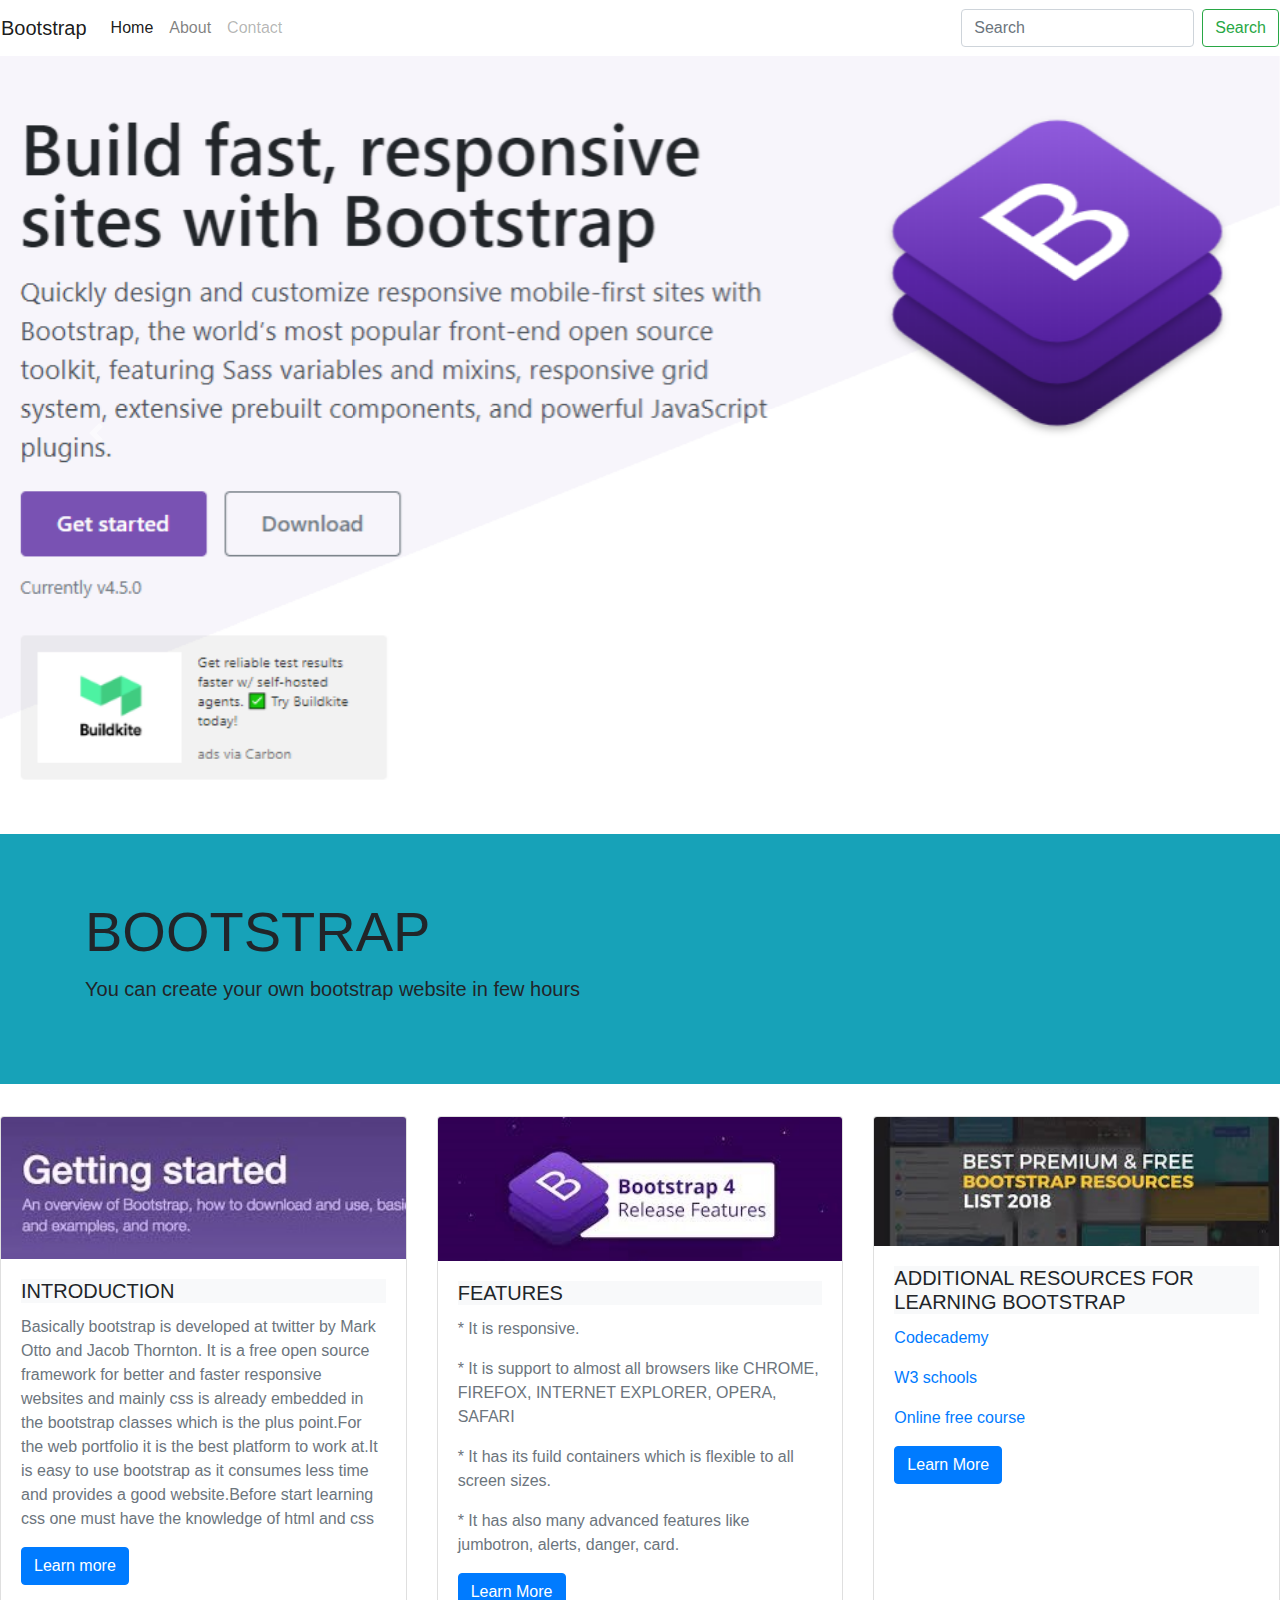
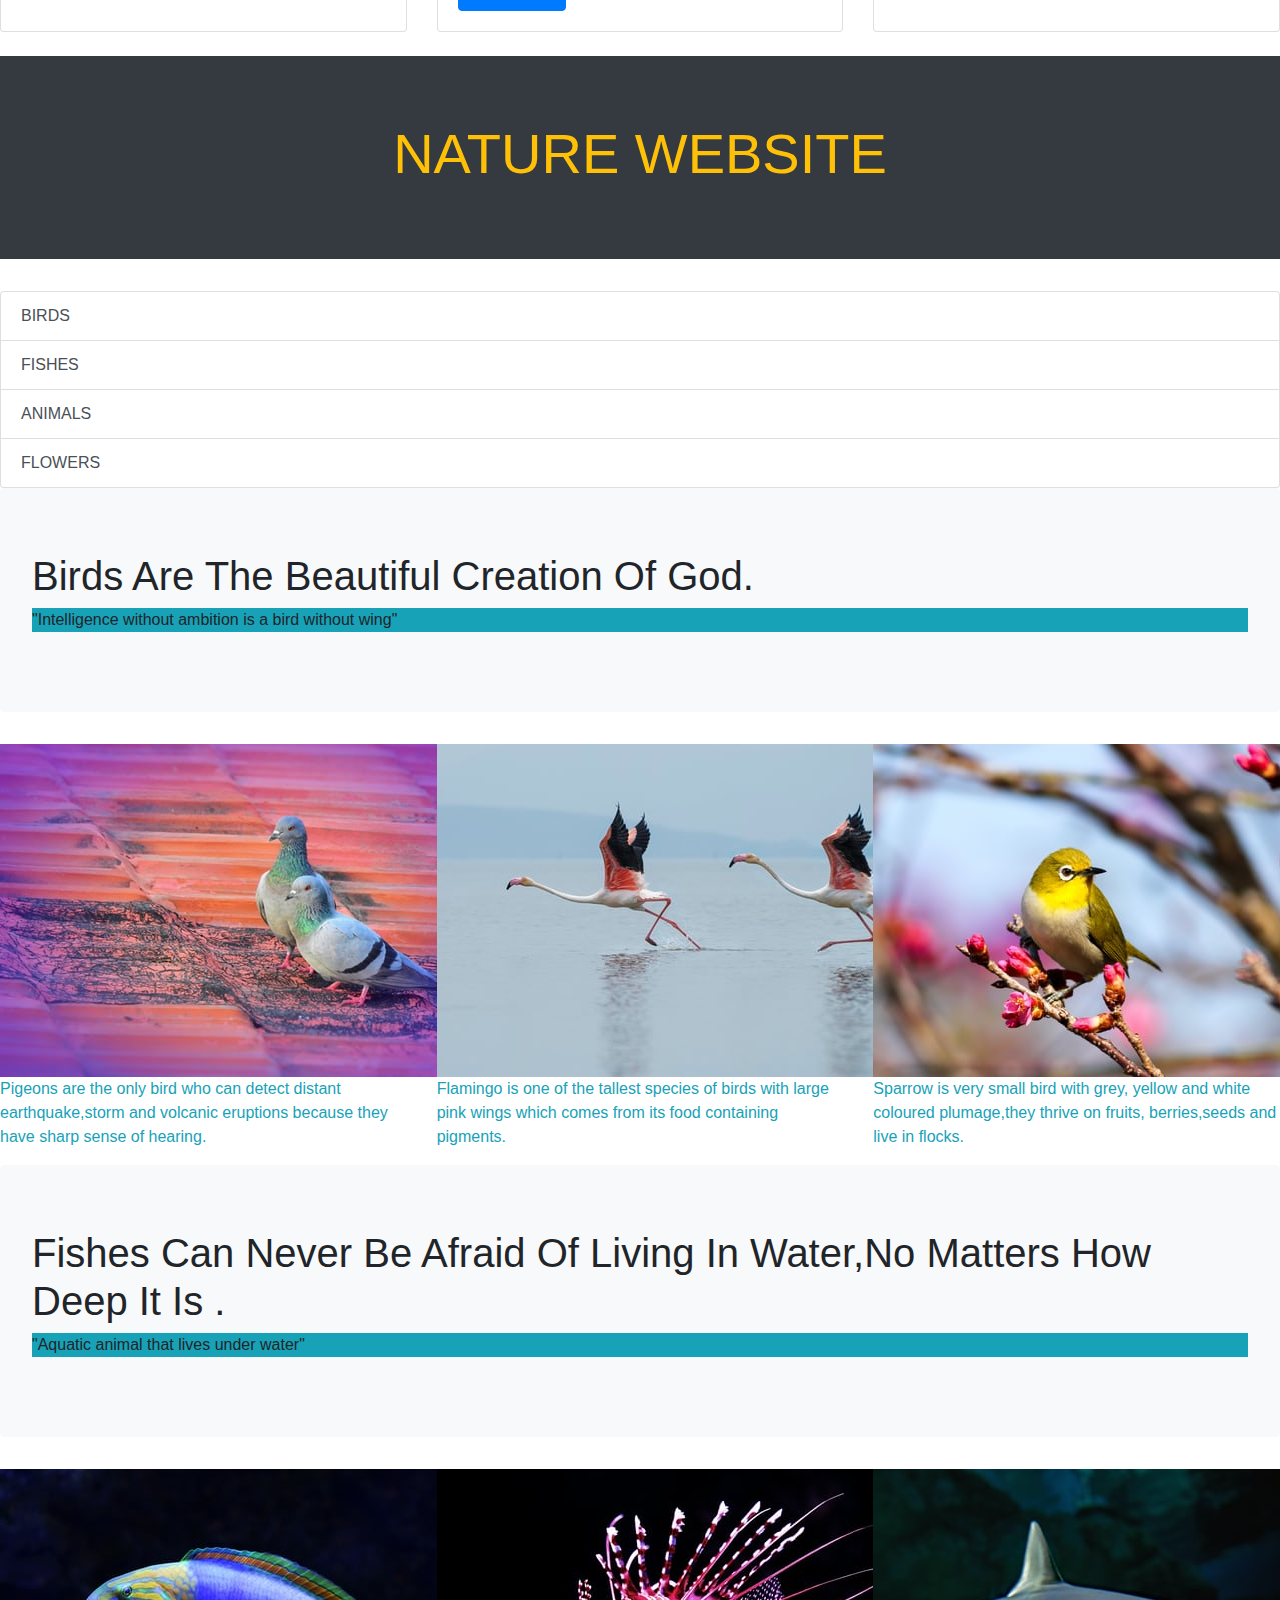
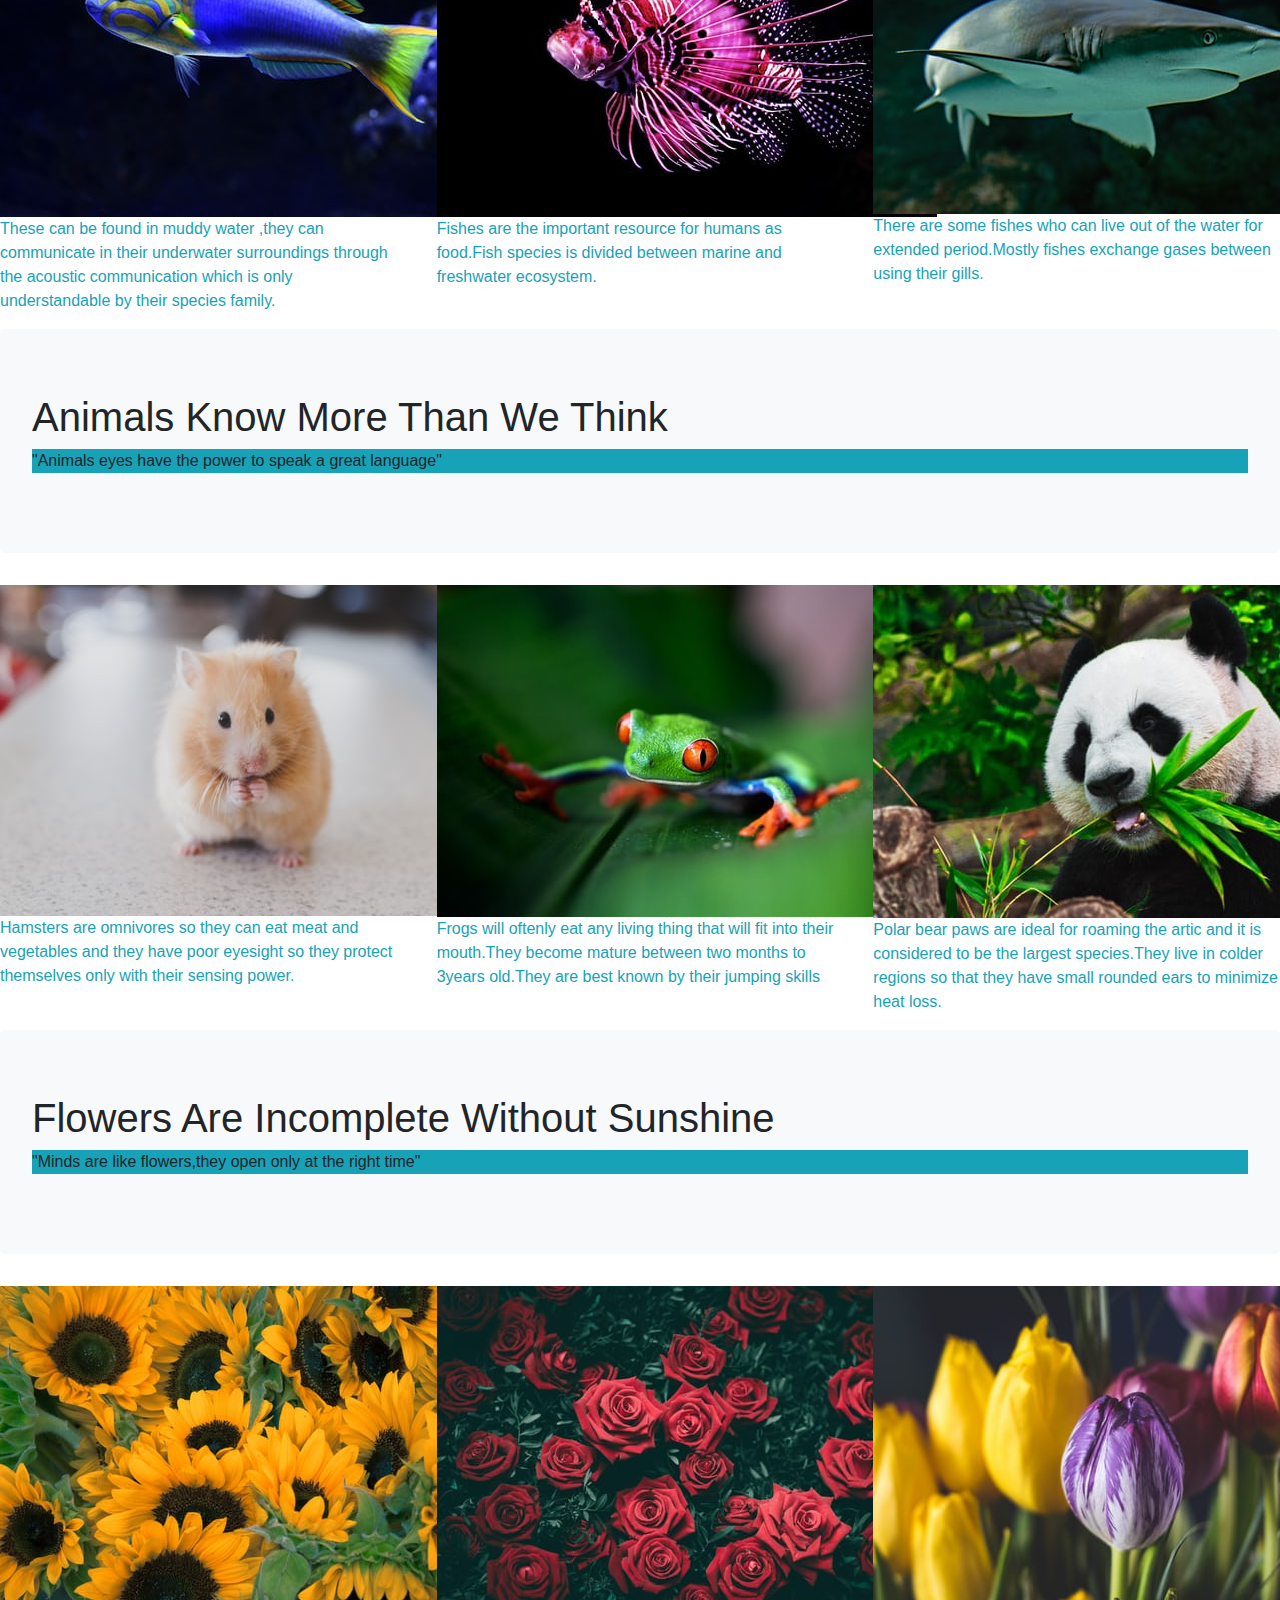
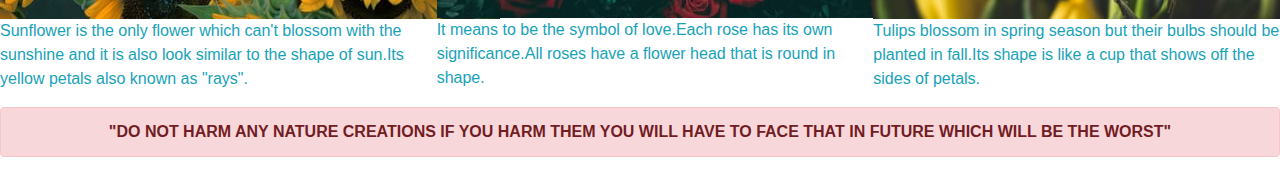
==== commit 8cce36c0: "index" ====
--- a/Bootstrap This/index.html
+++ b/Bootstrap This/index.html
@@ -11,6 +11,7 @@
     <title>Bootstrap this</title>
   </head>
   <body>
+    <!---Top-Navbar-->
     <div class="container-xl">
         <header class="row">
             <nav class=" col-12 navbar navbar-expand-lg navbar-light bg-body">
@@ -37,6 +38,7 @@
                 </div>
               </nav>
         </header>
+        <!---Image Carousel-->
         <div id="carouselExampleControls" class="carousel slide" data-ride="carousel">
             <div class="carousel-inner">
               <div class="carousel-item active">
@@ -61,14 +63,14 @@
               <span class="sr-only">Next</span>
             </a>
           </div>
-
+          <!----Jumbotron-->
           <div class="jumbotron jumbotron-fluid bg-info mt-4">
             <div class="container">
               <h1 class="display-4"> BOOTSTRAP</h1>
               <p class="lead">You can create your own bootstrap website in few hours</p>
             </div>
           </div>
-
+          <!---Card Deck-->
           <div class="card-deck mt-4">
             <div class="card">
               <img class="card-img-top" src="images/b6.jpg" alt="placeholder image">
@@ -101,13 +103,13 @@
               </div>
             </div>
           </div>
-
+          <!-- Jumbotron-->
           <div class="jumbotron jumbotron-fluid mt-4 bg-dark">
             <div class="container">
               <h1 class="display-4 text-center text-warning">NATURE WEBSITE</h1>
             </div>
           </div>
-
+          <!---- List Group Scroll-->
           <div id="list-example" class="list-group mt-4">
             <a class="list-group-item list-group-item-action" href="#Birds">BIRDS</a>
             <a class="list-group-item list-group-item-action" href="#Fishes">FISHES</a>
@@ -199,7 +201,8 @@
         </div>
     </div>
     </div>
-    <div class="alert alert-danger" >
+    <!-----Alert Message-->
+    <div class="alert alert-danger text-center" >
         <strong>"DO NOT HARM ANY NATURE CREATIONS IF YOU HARM THEM YOU WILL HAVE TO FACE THAT IN FUTURE WHICH WILL BE THE WORST"</strong>
     </div>
     </div>
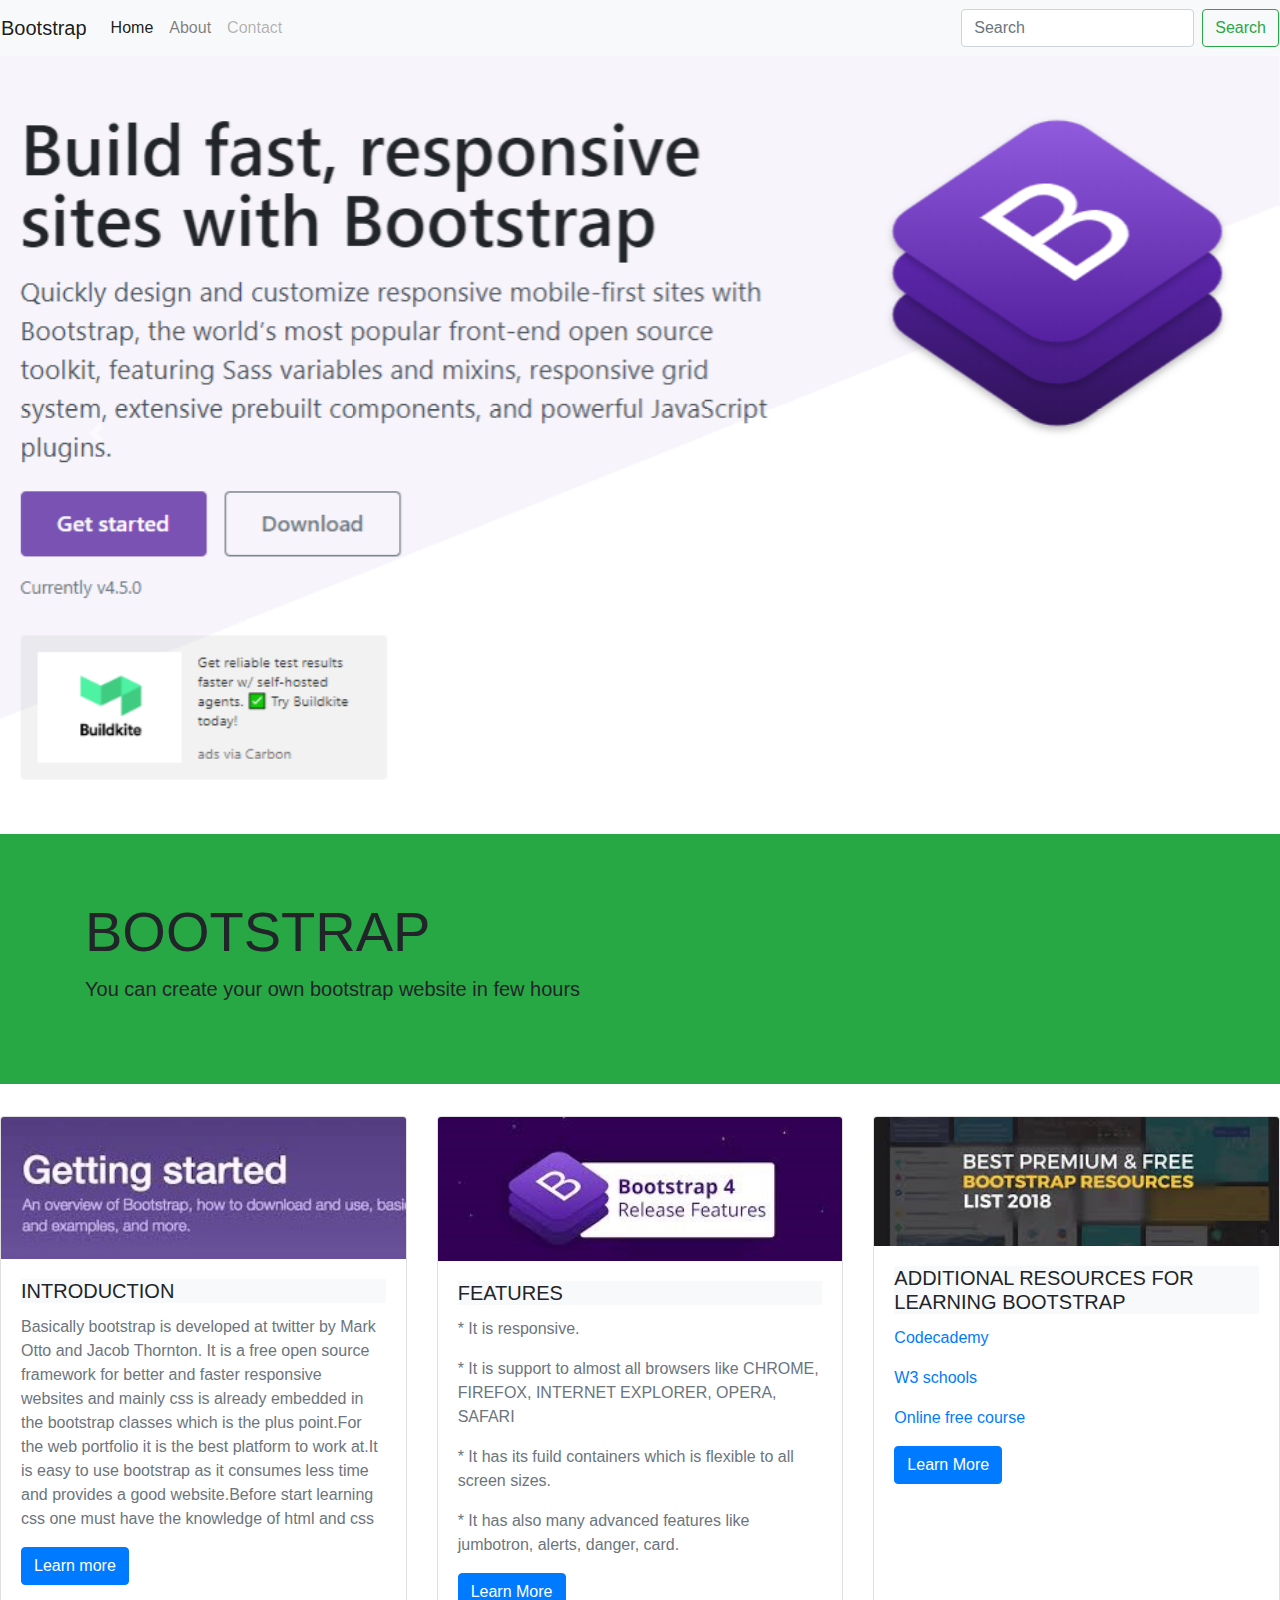
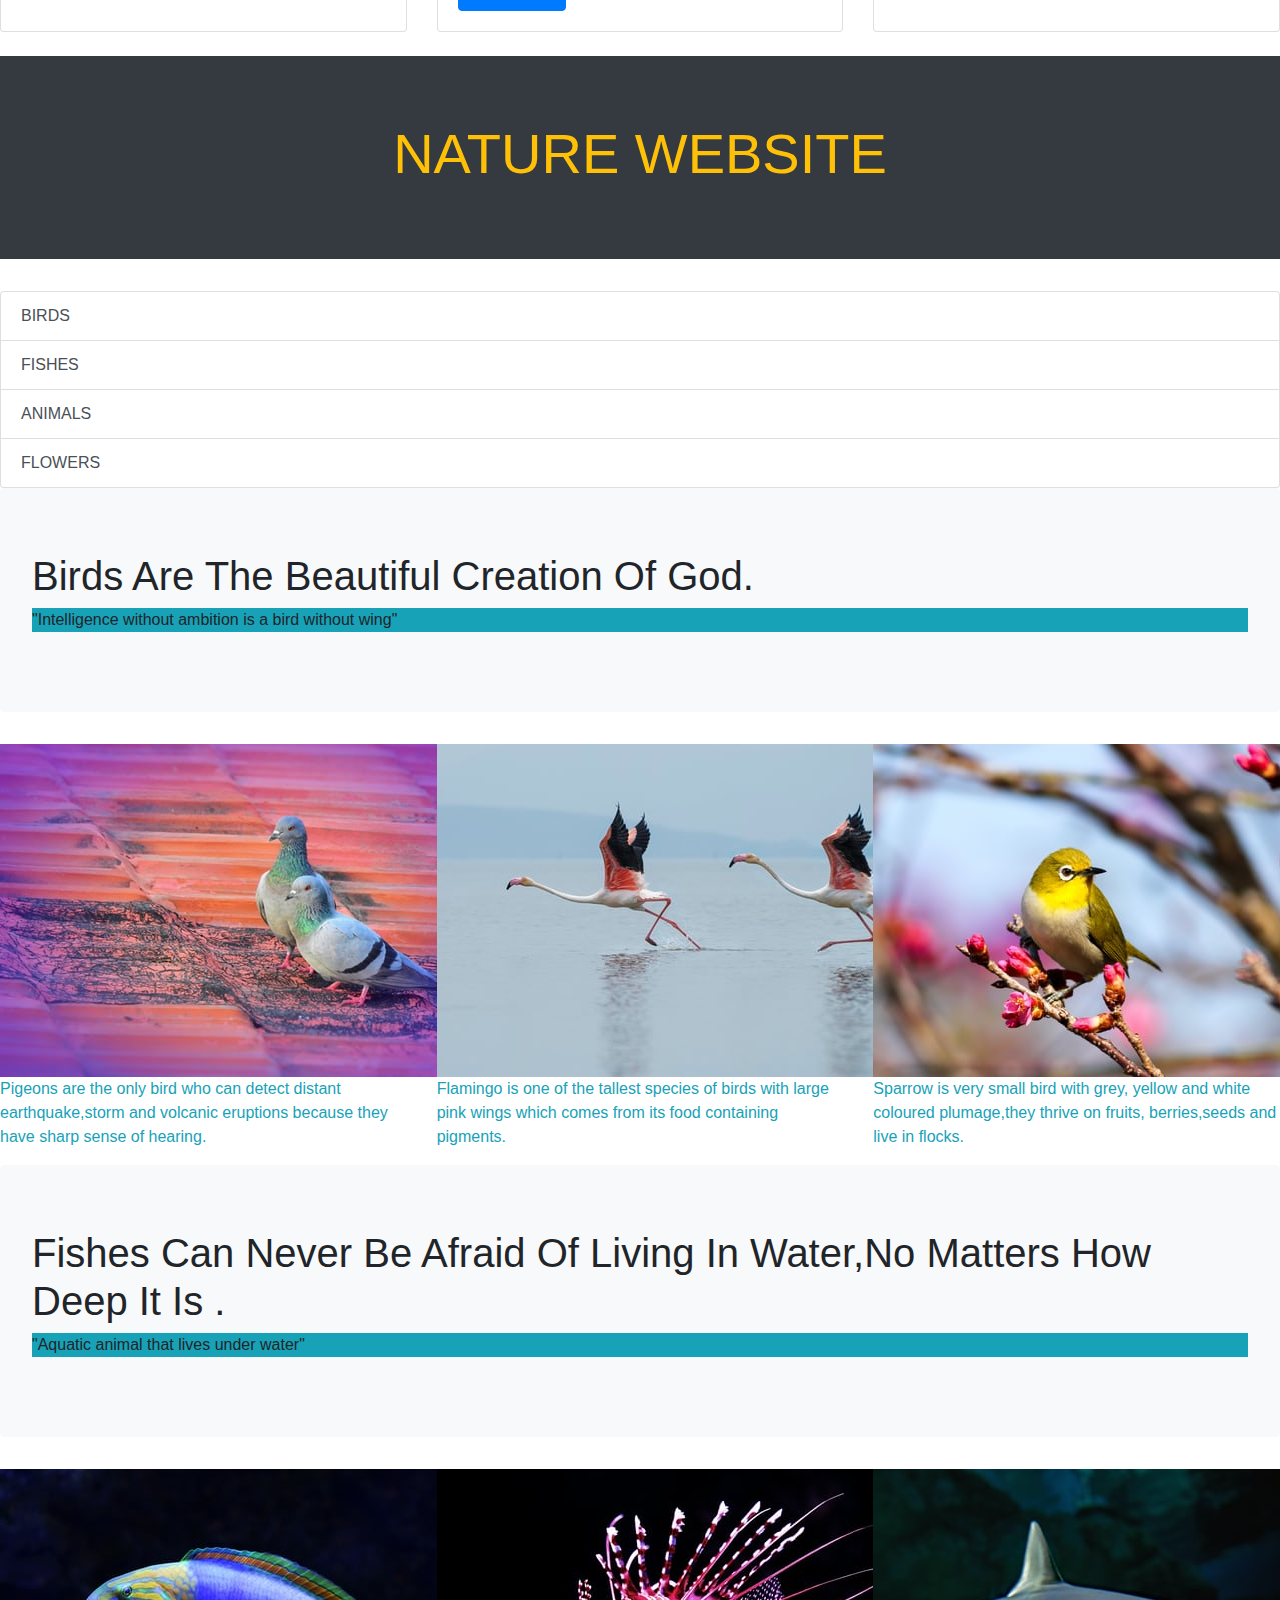
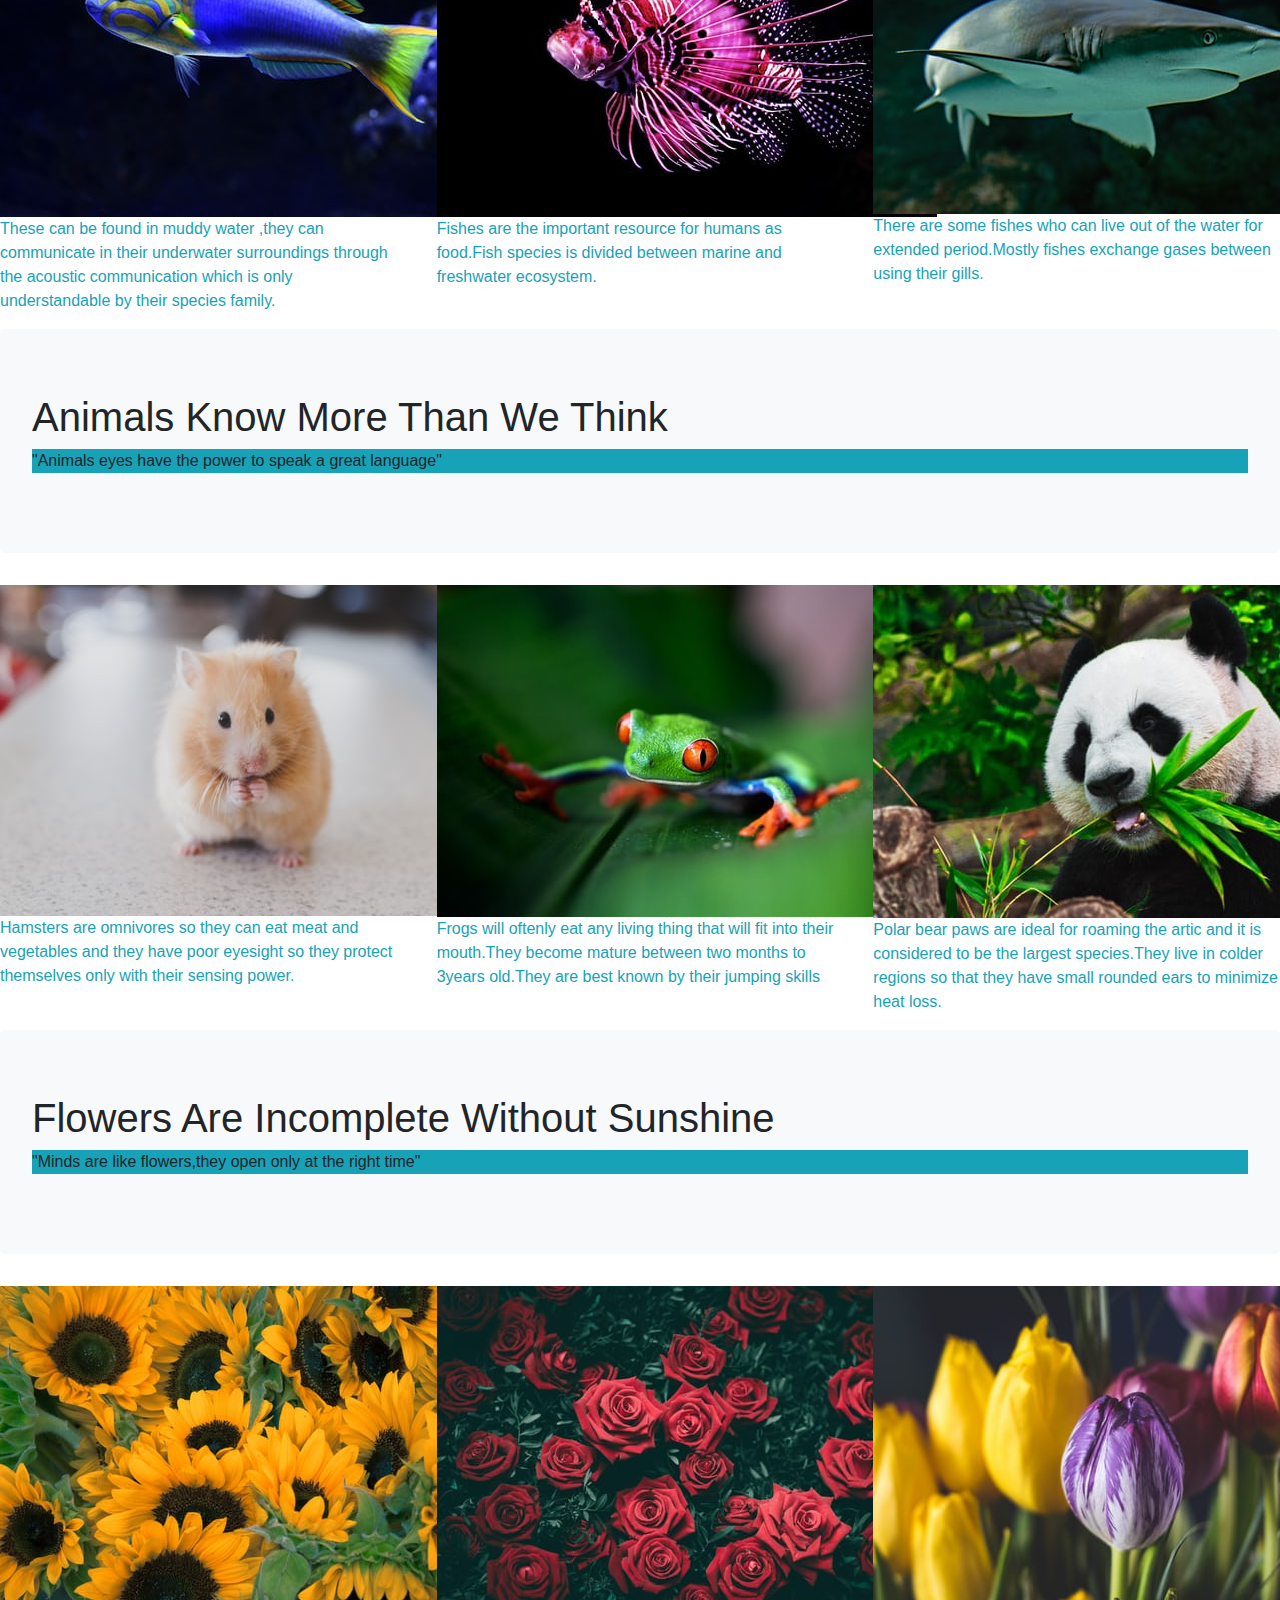
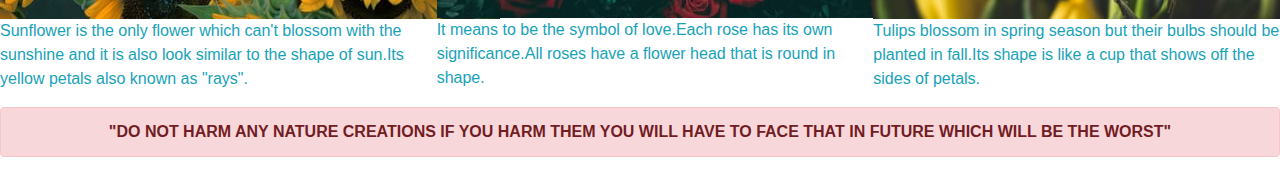
==== commit 63c6e170: "index" ====
--- a/Bootstrap This/index.html
+++ b/Bootstrap This/index.html
@@ -7,14 +7,14 @@
 
     <!-- Bootstrap CSS -->
     <link rel="stylesheet" href="https://maxcdn.bootstrapcdn.com/bootstrap/4.0.0/css/bootstrap.min.css" integrity="sha384-Gn5384xqQ1aoWXA+058RXPxPg6fy4IWvTNh0E263XmFcJlSAwiGgFAW/dAiS6JXm" crossorigin="anonymous">
-
+    <link rel="shortcut icon" type="image/jpg" href="images/logo.jpg">
     <title>Bootstrap this</title>
   </head>
   <body>
     <!---Top-Navbar-->
     <div class="container-xl">
         <header class="row">
-            <nav class=" col-12 navbar navbar-expand-lg navbar-light bg-body">
+            <nav class=" col-12 navbar navbar-expand-lg navbar-light bg-light">
                 <button class="navbar-toggler" type="button" data-toggle="collapse" data-target="#navbarTogglerDemo01" aria-controls="navbarTogglerDemo01" aria-expanded="false" aria-label="Toggle navigation">
                   <span class="navbar-toggler-icon"></span>
                 </button>
@@ -64,7 +64,7 @@
             </a>
           </div>
           <!----Jumbotron-->
-          <div class="jumbotron jumbotron-fluid bg-info mt-4">
+          <div class="jumbotron jumbotron-fluid bg-success mt-4">
             <div class="container">
               <h1 class="display-4"> BOOTSTRAP</h1>
               <p class="lead">You can create your own bootstrap website in few hours</p>
